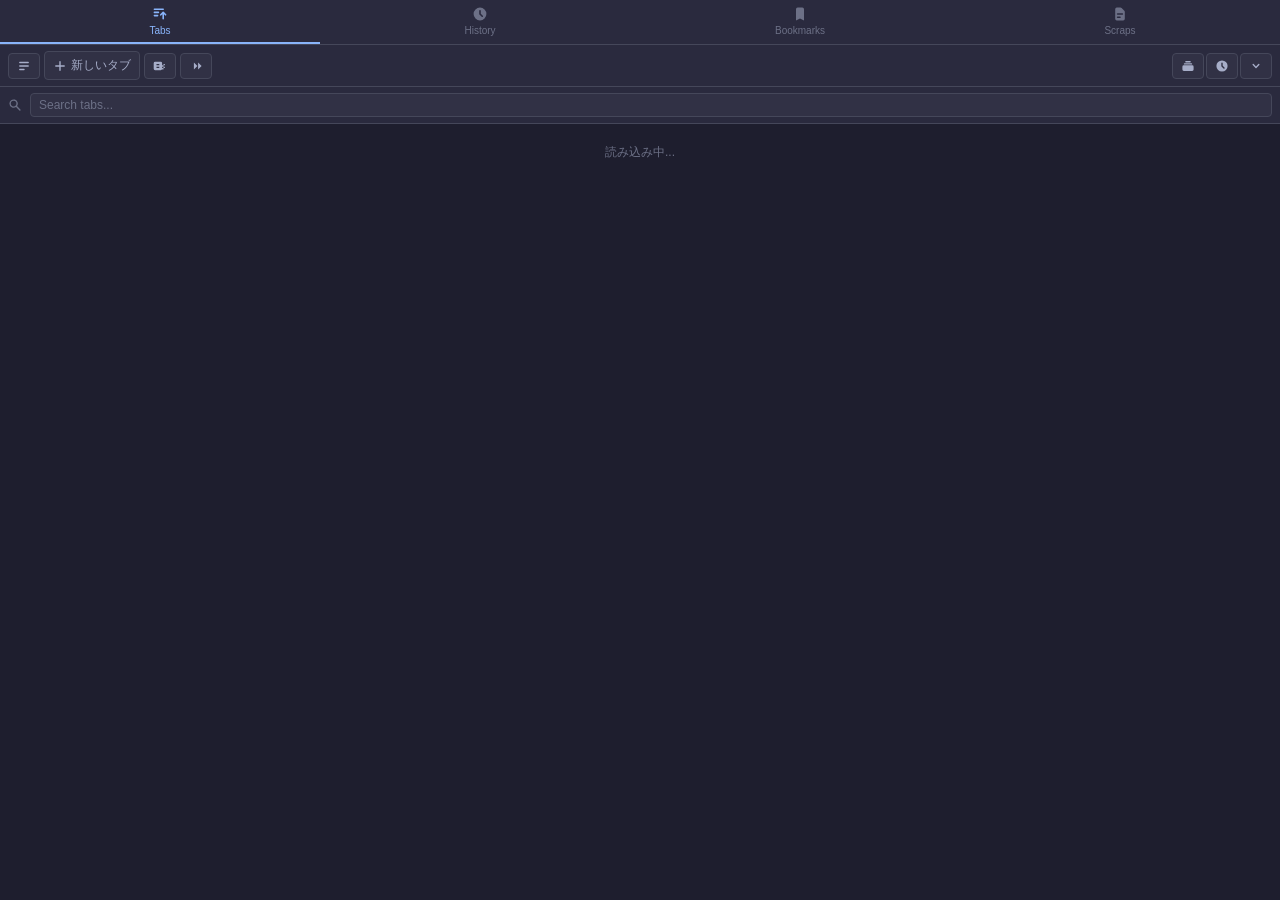
==== tree-tab-manager/sidepanel/index.html @ 007faa91 "feat: Implement snippet management with folder support in the sidepanel." ====
<!DOCTYPE html>
<html lang="ja">

<head>
  <meta charset="UTF-8">
  <meta name="viewport" content="width=device-width, initial-scale=1.0">
  <title data-i18n="extName">Tree Tab Manager</title>
  <link rel="stylesheet" href="panel.css">
</head>

<body>
  <!-- ヘッダー（タイトル重複防止のため非表示設定） -->
  <header class="header" style="display: none;">
    <div class="header-title">
      <svg class="header-icon" viewBox="0 0 20 20" fill="currentColor">
        <path
          d="M3 4a1 1 0 011-1h12a1 1 0 011 1v2a1 1 0 01-1 1H4a1 1 0 01-1-1V4zM3 10a1 1 0 011-1h6a1 1 0 011 1v6a1 1 0 01-1 1H4a1 1 0 01-1-1v-6zM14 9a1 1 0 00-1 1v6a1 1 0 001 1h2a1 1 0 001-1v-6a1 1 0 00-1-1h-2z" />
      </svg>
      <span class="header-title-text" data-i18n="extName">Tree Tab Manager</span>
    </div>
  </header>

  <!-- タブナビゲーション -->
  <nav class="tab-nav" id="main-nav">
    <button class="tab-btn active" data-panel="tabs" data-i18n="navTabs">
      <svg viewBox="0 0 20 20" fill="currentColor">
        <path
          d="M3 3a1 1 0 000 2h11a1 1 0 100-2H3zM3 7a1 1 0 000 2h5a1 1 0 000-2H3zM3 11a1 1 0 100 2h4a1 1 0 100-2H3zM13 16a1 1 0 102 0v-5.586l1.293 1.293a1 1 0 001.414-1.414l-3-3a1 1 0 00-1.414 0l-3 3a1 1 0 101.414 1.414L13 10.414V16z" />
      </svg>
      Tabs
    </button>
    <button class="tab-btn" data-panel="history" data-i18n="navHistory">
      <svg viewBox="0 0 20 20" fill="currentColor">
        <path fill-rule="evenodd"
          d="M10 18a8 8 0 100-16 8 8 0 000 16zm1-12a1 1 0 10-2 0v4a1 1 0 00.293.707l2.828 2.829a1 1 0 101.415-1.415L11 9.586V6z"
          clip-rule="evenodd" />
      </svg>
      History
    </button>
    <button class="tab-btn" data-panel="bookmarks" data-i18n="navBookmarks">
      <svg viewBox="0 0 20 20" fill="currentColor">
        <path d="M5 4a2 2 0 012-2h6a2 2 0 012 2v14l-5-2.5L5 18V4z" />
      </svg>
      Bookmarks
    </button>
    <button class="tab-btn" data-panel="snippets" data-i18n="navSnippets">
      <svg viewBox="0 0 20 20" fill="currentColor">
        <path fill-rule="evenodd" d="M4 4a2 2 0 012-2h4.586A2 2 0 0112 2.586L15.414 6A2 2 0 0116 7.414V16a2 2 0 01-2 2H6a2 2 0 01-2-2V4zm2 6a1 1 0 011-1h6a1 1 0 110 2H7a1 1 0 01-1-1zm1 3a1 1 0 100 2h3a1 1 0 100-2H7z" clip-rule="evenodd" />
      </svg>
      Scraps
    </button>
  </nav>

  <!-- タブパネル -->
  <div id="panel-tabs" class="panel active">
    <!-- ツールバー -->
    <div class="toolbar">
      <button class="toolbar-btn" id="btn-display-mode" title="表示モード切替" data-i18n-title="displayMode">
        <svg viewBox="0 0 20 20" fill="currentColor">
          <path fill-rule="evenodd"
            d="M3 5a1 1 0 011-1h12a1 1 0 110 2H4a1 1 0 01-1-1zM3 10a1 1 0 011-1h12a1 1 0 110 2H4a1 1 0 01-1-1zM3 15a1 1 0 011-1h6a1 1 0 110 2H4a1 1 0 01-1-1z"
            clip-rule="evenodd" />
        </svg>
      </button>
      <button class="toolbar-btn" id="btn-new-tab" title="新しいタブ" data-i18n-title="toolbarNewTab">
        <svg viewBox="0 0 20 20" fill="currentColor">
          <path fill-rule="evenodd"
            d="M10 3a1 1 0 011 1v5h5a1 1 0 110 2h-5v5a1 1 0 11-2 0v-5H4a1 1 0 110-2h5V4a1 1 0 011-1z"
            clip-rule="evenodd" />
        </svg>
        <span data-i18n="toolbarNewTab">新しいタブ</span>
      </button>
      <button class="toolbar-btn" id="btn-toggle-close-on-select" title="選択後にパネルを自動で閉じる"
        data-i18n-title="toolbarCloseOnSelect">
        <svg viewBox="0 0 20 20" fill="currentColor">
          <path
            d="M3 4a2 2 0 00-2 2v8a2 2 0 002 2h8a2 2 0 002-2V6a2 2 0 00-2-2H3zm2 3h4v2H5V7zm0 4h4v2H5v-2zM13 13h2v2h-2v-2zm2-2h2v2h-2v-2zm-2-2h2v2h-2V9zm2-2h2v2h-2V7z" />
        </svg>
      </button>
      <button class="toolbar-btn" id="btn-toggle-selection-animation" title="選択時の移動アニメーション切替"
        data-i18n-title="toolbarTabSelectionAnimation">
        <svg viewBox="0 0 20 20" fill="currentColor">
          <path d="M7 5l5 5-5 5M13 5l5 5-5 5" />
        </svg>
      </button>
      <div class="toolbar-right">
        <button class="toolbar-btn" id="btn-toggle-mini-tree" title="ミニツリーを表示/非表示"
          data-i18n-title="toolbarToggleMiniTree" style="display: none;">
          <svg viewBox="0 0 20 20" fill="currentColor">
            <path fill-rule="evenodd"
              d="M3 4a1 1 0 011-1h12a1 1 0 011 1v12a1 1 0 01-1 1H4a1 1 0 01-1-1V4zm1 1v10h3V5H4zm4 10h7V5H8v10z"
              clip-rule="evenodd" />
          </svg>
        </button>
        <button class="toolbar-btn" id="btn-sessions" title="セッション管理" data-i18n-title="toolbarSessions">
          <svg viewBox="0 0 20 20" fill="currentColor">
            <path
              d="M7 3a1 1 0 000 2h6a1 1 0 100-2H7zM4 7a1 1 0 011-1h10a1 1 0 110 2H5a1 1 0 01-1-1zM2 11a2 2 0 012-2h12a2 2 0 012 2v4a2 2 0 01-2 2H4a2 2 0 01-2-2v-4z" />
          </svg>
        </button>
        <button class="toolbar-btn" id="btn-sort-mode" title="並び順: ツリー" data-i18n-title="sortTree">
          <svg viewBox="0 0 20 20" fill="currentColor">
            <path fill-rule="evenodd"
              d="M10 18a8 8 0 100-16 8 8 0 000 16zm1-12a1 1 0 10-2 0v4a1 1 0 00.293.707l2.828 2.829a1 1 0 101.415-1.415L11 9.586V6z"
              clip-rule="evenodd" />
          </svg>
        </button>
        <button class="toolbar-btn" id="btn-toggle-all" title="すべて展開/折りたたむ" data-i18n-title="toolbarToggleAll">
          <svg viewBox="0 0 20 20" fill="currentColor" class="toggle-all-icon">
            <path fill-rule="evenodd"
              d="M5.293 7.293a1 1 0 011.414 0L10 10.586l3.293-3.293a1 1 0 111.414 1.414l-4 4a1 1 0 01-1.414 0l-4-4a1 1 0 010-1.414z"
              clip-rule="evenodd" />
          </svg>
        </button>
      </div>
    </div>
    <div class="search-bar">
      <svg class="search-icon" viewBox="0 0 20 20" fill="currentColor">
        <path fill-rule="evenodd"
          d="M8 4a4 4 0 100 8 4 4 0 000-8zM2 8a6 6 0 1110.89 3.476l4.817 4.817a1 1 0 01-1.414 1.414l-4.816-4.816A6 6 0 012 8z"
          clip-rule="evenodd" />
      </svg>
      <input type="text" id="tab-search" placeholder="Search tabs..." data-i18n-placeholder="tabSearchPlaceholder"
        class="search-input">
    </div>

    <!-- タブツリー表示エリア -->
    <div class="tree-container" id="tab-tree">
      <div class="loading" data-i18n="msgLoading">読み込み中...</div>
    </div>
  </div>

  <!-- 履歴パネル -->
  <div id="panel-history" class="panel">
    <div class="search-bar">
      <svg class="search-icon" viewBox="0 0 20 20" fill="currentColor">
        <path fill-rule="evenodd"
          d="M8 4a4 4 0 100 8 4 4 0 000-8zM2 8a6 6 0 1110.89 3.476l4.817 4.817a1 1 0 01-1.414 1.414l-4.816-4.816A6 6 0 012 8z"
          clip-rule="evenodd" />
      </svg>
      <input type="text" id="history-search" placeholder="履歴を検索..." data-i18n-placeholder="historySearchPlaceholder"
        class="search-input">
      <button class="toolbar-btn" id="btn-refresh-history" title="更新" data-i18n-title="btnRefreshHistory">
        <svg viewBox="0 0 20 20" fill="currentColor">
          <path fill-rule="evenodd"
            d="M4 2a1 1 0 011 1v2.101a7.002 7.002 0 0111.601 2.566 1 1 0 11-1.885.666A5.002 5.002 0 005.999 7H9a1 1 0 010 2H4a1 1 0 01-1-1V3a1 1 0 011-1z"
            clip-rule="evenodd" />
        </svg>
      </button>
    </div>
    <div class="list-container" id="history-list">
      <div class="loading" data-i18n="msgLoading">読み込み中...</div>
    </div>
  </div>

  <!-- お気に入りパネル -->
  <div id="panel-bookmarks" class="panel">
    <div class="sort-bar">
      <span class="sort-label" data-i18n="sortLabel">並び順:</span>
      <div class="sort-buttons">
        <button class="sort-btn active" data-sort="recent-used" data-i18n="sortRecentUsed">最近利用</button>
        <button class="sort-btn" data-sort="recent-added" data-i18n="sortRecentAdded">最近追加</button>
        <button class="sort-btn" data-sort="most-visited" data-i18n="sortMostVisited">頻度順</button>
        <button class="sort-btn" data-sort="tree" data-i18n="sortTree">ツリー</button>
      </div>
    </div>
    <div class="search-bar">
      <svg class="search-icon" viewBox="0 0 20 20" fill="currentColor">
        <path fill-rule="evenodd"
          d="M8 4a4 4 0 100 8 4 4 0 000-8zM2 8a6 6 0 1110.89 3.476l4.817 4.817a1 1 0 01-1.414 1.414l-4.816-4.816A6 6 0 012 8z"
          clip-rule="evenodd" />
      </svg>
      <input type="text" id="bookmark-search" placeholder="お気に入りを検索..."
        data-i18n-placeholder="bookmarkSearchPlaceholder" class="search-input">
    </div>
    <div class="list-container" id="bookmark-list">
      <div class="loading" data-i18n="msgLoading">読み込み中...</div>
    </div>
  </div>

  <!-- スニペットパネル -->
  <div id="panel-snippets" class="panel">
    <div class="search-bar">
      <svg class="search-icon" viewBox="0 0 20 20" fill="currentColor">
        <path fill-rule="evenodd"
          d="M8 4a4 4 0 100 8 4 4 0 000-8zM2 8a6 6 0 1110.89 3.476l4.817 4.817a1 1 0 01-1.414 1.414l-4.816-4.816A6 6 0 012 8z"
          clip-rule="evenodd" />
      </svg>
      <input type="text" id="snippet-search" placeholder="スニペットを検索..."
        data-i18n-placeholder="snippetSearchPlaceholder" class="search-input">
      <button class="toolbar-btn" id="btn-add-snippet-folder" title="フォルダ作成" data-i18n-title="navSnippetsAddFolder">
        <svg viewBox="0 0 20 20" fill="currentColor">
          <path d="M2 6a2 2 0 012-2h5l2 2h5a2 2 0 012 2v6a2 2 0 01-2 2H4a2 2 0 01-2-2V6z" />
          <path fill="white" d="M10 9a1 1 0 011 1v1h1a1 1 0 110 2h-1v1a1 1 0 11-2 0v-1H8a1 1 0 110-2h1v-1a1 1 0 011-1z" />
        </svg>
      </button>
    </div>
    <div class="list-container" id="snippet-list">
      <div class="loading" data-i18n="msgLoading">読み込み中...</div>
    </div>
  </div>

  <!-- リーディングリストパネル -->
  <div id="panel-readingList" class="panel">
    <div class="search-bar">
      <svg class="search-icon" viewBox="0 0 20 20" fill="currentColor">
        <path fill-rule="evenodd"
          d="M8 4a4 4 0 100 8 4 4 0 000-8zM2 8a6 6 0 1110.89 3.476l4.817 4.817a1 1 0 01-1.414 1.414l-4.816-4.816A6 6 0 012 8z"
          clip-rule="evenodd" />
      </svg>
      <input type="text" id="reading-list-search" placeholder="Search list..."
        data-i18n-placeholder="readingListSearchPlaceholder" class="search-input">
    </div>
    <div class="list-container" id="reading-list-container">
      <div class="loading" data-i18n="msgLoading">読み込み中...</div>
    </div>
  </div>

  <!-- 設定パネル -->
  <div id="panel-settings" class="panel">
    <div class="settings-container">
      <h2 class="settings-title" data-i18n="settingsTitle">タブの表示設定</h2>
      <p class="settings-desc" data-i18n="settingsDesc">ドラッグ＆ドロップで並び替え、チェックボックスで表示/非表示を切り替えます。</p>
      <div id="tab-visibility-list" class="settings-list">
        <!-- JSで動的に生成 -->
      </div>

      <hr class="settings-divider">
      <h3 class="settings-subtitle" data-i18n="settingsOtherTitle">その他の設定</h3>

      <div class="settings-list" id="other-settings-list">
        <div class="settings-item-normal" style="flex-direction: column; align-items: flex-start; gap: 10px;">
          <div class="settings-item-label" data-i18n="settingsThemeColor">テーマカラー</div>
          <div class="theme-color-swatches" id="theme-color-swatches">
            <button class="color-swatch" data-color="blue" style="background:#89b4fa" title="Blue"></button>
            <button class="color-swatch" data-color="green" style="background:#a6e3a1" title="Green"></button>
            <button class="color-swatch" data-color="yellow" style="background:#f9e2af" title="Yellow"></button>
            <button class="color-swatch" data-color="red" style="background:#f38ba8" title="Red"></button>
            <button class="color-swatch" data-color="purple" style="background:#cba6f7" title="Purple"></button>
            <button class="color-swatch" data-color="pink" style="background:#f5c2e7" title="Pink"></button>
            <label class="color-swatch color-swatch-custom" title="Custom color"
              style="cursor:pointer; overflow:hidden; position:relative;">
              <span style="font-size:16px; line-height:1; pointer-events:none;">🎨</span>
              <input type="color" id="setting-theme-custom"
                style="opacity:0; position:absolute; inset:0; width:100%; height:100%; cursor:pointer; border:none; padding:0;">
            </label>
          </div>
        </div>
        <label class="settings-item-normal">
          <div class="settings-item-label" data-i18n="settingsColorScheme">外観モード</div>
          <select id="setting-color-scheme" class="settings-select">
            <option value="auto" data-i18n="schemeSystem">システム設定</option>
            <option value="light" data-i18n="schemeLight">ライト</option>
            <option value="dark" data-i18n="schemeDark">ダーク</option>
          </select>
        </label>

        <label class="settings-item-normal">
          <div class="settings-item-label" data-i18n="settingsTabDisplayMode">タブの表示モード</div>
          <select id="setting-display-mode" class="settings-select">
            <option value="full" data-i18n="modeFull">標準</option>
            <option value="compact" data-i18n="modeCompact">コンパクト</option>
            <option value="mini" data-i18n="modeMini">ミニ</option>
          </select>
        </label>

        <label class="settings-item-normal">
          <div class="settings-item-label" data-i18n="settingsInteractionMode">パネルの表示方法</div>
          <select id="setting-interaction-mode" class="settings-select">
            <option value="sidepanel" data-i18n="interactionSidepanel">サイドパネル</option>
            <option value="popup" data-i18n="interactionPopup">ポップアップ</option>
          </select>
        </label>

        <label class="settings-item-normal">
          <div class="settings-item-label" data-i18n="settingsHistoryRecentlyClosed">履歴: 最近閉じたタブを表示</div>
          <input type="checkbox" id="setting-history-recent" class="settings-checkbox">
        </label>

        <label class="settings-item-normal">
          <div class="settings-item-label" data-i18n="settingsBookmarkVisitCount">お気に入り: 頻度順で回数を表示</div>
          <input type="checkbox" id="setting-bookmark-visit" class="settings-checkbox">
        </label>

        <label class="settings-item-normal">
          <div class="settings-item-label" data-i18n="settingsSidePanelSide">サイドパネルの位置（左/右）</div>
          <select id="setting-side-panel-side" class="settings-select">
            <option value="right" data-i18n="sideRight">右</option>
            <option value="left" data-i18n="sideLeft">左</option>
          </select>
        </label>

        <label class="settings-item-normal" style="display: none;">
          <div class="settings-item-label" data-i18n="settingsMiniTreeWidth">ミニツリーの幅</div>
          <div class="settings-item-value"
            style="display: flex; align-items: center; gap: 10px; flex: 1; justify-content: flex-end;">
            <input type="range" id="setting-mini-tree-width" min="40" max="300" step="10"
              style="flex: 1; max-width: 120px;">
            <span id="mini-tree-width-value" style="font-size: 12px; color: var(--text); min-width: 35px;">90px</span>
          </div>
        </label>

        <label class="settings-item-normal">
          <div class="settings-item-label" data-i18n="settingsFocusIntensity">フォーカス効果の強度</div>
          <select id="setting-focus-intensity" class="settings-select">
            <option value="none" data-i18n="focusNone">なし</option>
            <option value="low" data-i18n="focusLow">控えめ</option>
            <option value="medium" data-i18n="focusMedium">標準</option>
            <option value="high" data-i18n="focusHigh">強力</option>
          </select>
        </label>

        <label class="settings-item-normal">
          <div class="settings-item-label" data-i18n="settingsCloseOnSelect">タブ選択後に閉じる</div>
          <input type="checkbox" id="setting-close-on-select" class="settings-checkbox">
        </label>

        <label class="settings-item-normal">
          <div class="settings-item-label" data-i18n="settingsTabSelectionAnimation">選択されたタブを右に少し動かす</div>
          <input type="checkbox" id="setting-tab-selection-animation" class="settings-checkbox">
        </label>

        <label class="settings-item-normal">
          <div class="settings-item-label" data-i18n="settingsToggleSize">開閉ボタンの大きさ</div>
          <select id="setting-toggle-size" class="settings-select">
            <option value="small" data-i18n="sizeSmall">小</option>
            <option value="medium" data-i18n="sizeMedium">中</option>
            <option value="large" data-i18n="sizeLarge">大</option>
          </select>
        </label>

        <div class="settings-item-vertical">
          <div class="settings-item-header">
            <div class="settings-item-label" data-i18n="settingsFontSize">タブの文字サイズ</div>
            <span id="tab-font-size-value" class="settings-value">12px</span>
          </div>
          <input type="range" id="setting-tab-font-size" min="10" max="18" step="1" class="settings-slider">
        </div>
      </div>

      <hr class="settings-divider">
      <h3 class="settings-subtitle" data-i18n="settingsShortcutsTitle">ショートカットキー設定</h3>
      <div id="shortcuts-settings-list" class="settings-list">
        <!-- JSで動的に生成 -->
      </div>
    </div>
  </div>

  <!-- セッション管理モーダル -->
  <div id="modal-sessions" class="modal hidden">
    <div class="modal-content">
      <div class="modal-header">
        <h3 data-i18n="toolbarSessions">セッション管理</h3>
        <button class="modal-close" data-modal="modal-sessions">&times;</button>
      </div>
      <div class="modal-body">
        <!-- 保存セクション -->
        <div class="modal-section">
          <h4 class="modal-section-title" data-i18n="modalSaveSessionTitle">現在のセッションを保存</h4>
          <div class="save-session-form">
            <input type="text" id="session-name-input" placeholder="セッション名を入力..."
              data-i18n-placeholder="sessionNamePlaceholder" class="modal-input">
            <button class="btn-primary" id="btn-confirm-save" data-i18n="btnSave">保存</button>
          </div>
        </div>

        <hr class="modal-divider">

        <!-- 呼び出しセクション -->
        <div class="modal-section">
          <h4 class="modal-section-title" data-i18n="modalLoadSessionTitle">保存済みのセッションを呼び出し</h4>
          <div id="session-list" class="session-list">
            <div class="loading" data-i18n="msgLoading">読み込み中...</div>
          </div>
        </div>
      </div>
    </div>
  </div>

  <!-- スニペット編集モーダル -->
  <div id="modal-snippet-edit" class="modal hidden">
    <div class="modal-content">
      <div class="modal-header">
        <h3 data-i18n="snippetEditTitle">スニペットの編集</h3>
        <button class="modal-close" data-modal="modal-snippet-edit">&times;</button>
      </div>
      <div class="modal-body">
        <div class="modal-section">
          <label class="modal-label" data-i18n="ctxEditName" style="font-size:12px; color:var(--text-muted); margin-bottom:4px; display:block;">名称</label>
          <input type="text" id="edit-snippet-name" class="modal-input">
        </div>
        <div class="modal-section" style="margin-top:12px;">
          <label class="modal-label" data-i18n="snippetDescPlaceholder" style="font-size:12px; color:var(--text-muted); margin-bottom:4px; display:block;">説明</label>
          <textarea id="edit-snippet-desc" class="modal-input" style="height: 100px; resize: none;"></textarea>
        </div>
      </div>
      <div class="modal-footer">
        <button class="btn-secondary modal-close" data-modal="modal-snippet-edit" data-i18n="btnCancel">キャンセル</button>
        <button class="btn-primary" id="btn-save-edit-snippet" data-i18n="btnSave">保存</button>
      </div>
    </div>
  </div>

  <!-- スニペットフォルダ編集モーダル -->
  <div id="modal-folder-edit" class="modal hidden">
    <div class="modal-content">
      <div class="modal-header">
        <h3 id="folder-modal-title">フォルダの作成</h3>
        <button class="modal-close" data-modal="modal-folder-edit">&times;</button>
      </div>
      <div class="modal-body">
        <div class="modal-section">
          <label class="modal-label" data-i18n="ctxEditName">名称</label>
          <input type="text" id="edit-folder-name" class="modal-input" data-i18n-placeholder="folderNamePlaceholder">
        </div>
      </div>
      <div class="modal-footer">
        <button class="btn-secondary modal-close" data-modal="modal-folder-edit" data-i18n="btnCancel">キャンセル</button>
        <button class="btn-primary" id="btn-save-folder" data-i18n="btnSave">保存</button>
      </div>
    </div>
  </div>

  <!-- コンテキストメニュー -->
  <div id="context-menu" class="context-menu hidden">
    <ul id="context-menu-items"></ul>
  </div>

  <!-- トースト通知 -->
  <div id="toast" class="toast hidden"></div>

  <script src="panel.js"></script>
</body>

</html>
---- tree-tab-manager/sidepanel/panel.css ----
/* ===== リセット & 基本設定 ===== */
*,
*::before,
*::after {
  box-sizing: border-box;
  margin: 0;
  padding: 0;
}

:root {
  /* ダークモード（デフォルト） */
  --bg-primary: #1e1e2e;
  --bg-secondary: #2a2a3e;
  --bg-tertiary: #313145;
  --bg-hover: #3a3a50;
  --bg-active: #4a4a65;
  --text-primary: #cdd6f4;
  --text-secondary: #a6adc8;
  --text-muted: #6c7086;
  --accent-blue: #89b4fa;
  --accent-green: #a6e3a1;
  --accent-yellow: #f9e2af;
  --accent-red: #f38ba8;
  --accent-purple: #cba6f7;
  --accent-pink: #f5c2e7;
  --theme-color: var(--accent-blue);
  --border: #45475a;
  --shadow: rgba(0, 0, 0, 0.4);
  --tab-height: 32px;
  --indent-size: 16px;
  --radius-sm: 4px;
  --radius-md: 6px;
  --radius-lg: 8px;
  --transition: 150ms ease;
}

/* ライトモード */
[data-color-scheme="light"] {
  --bg-primary: #f5f5f7;
  --bg-secondary: #e8e8eb;
  --bg-tertiary: #d9d9dd;
  --bg-hover: #ccc;
  --bg-active: #b3b3b8;
  --text-primary: #1d1d1f;
  --text-secondary: #424245;
  --text-muted: #86868b;
  --accent-blue: #0071e3;
  --accent-green: #34c759;
  --accent-yellow: #ff9500;
  --accent-red: #ff3b30;
  --accent-purple: #a855f7;
  --accent-pink: #ff2d55;
  --theme-color: var(--accent-blue);
  --border: #d5d5d7;
  --shadow: rgba(0, 0, 0, 0.1);
}

html {
  min-width: 160px;
  height: 100%;
  overflow: hidden;
}

html,
body {
  height: 100%;
  overflow: hidden;
}

body {
  font-family: -apple-system, BlinkMacSystemFont, 'Segoe UI', 'Noto Sans JP', sans-serif;
  font-size: 13px;
  background: var(--bg-primary);
  color: var(--text-primary);
  display: flex;
  flex-direction: column;
  height: 100vh;
  user-select: none;
}

/* ===== ヘッダー ===== */
.header {
  background: var(--bg-secondary);
  border-bottom: 1px solid var(--border);
  padding: 8px 12px;
  flex-shrink: 0;
}

.header-title {
  display: flex;
  align-items: center;
  gap: 8px;
  font-weight: 600;
  font-size: 13px;
  color: var(--theme-color);
}

.header-icon {
  width: 16px;
  height: 16px;
  flex-shrink: 0;
}

/* ミニモード時はタイトルテキストを隠す */
body.mode-mini .header-title-text {
  display: none;
}

/* ===== タブナビゲーション ===== */
.tab-nav {
  display: flex;
  background: var(--bg-secondary);
  border-bottom: 1px solid var(--border);
  flex-shrink: 0;
}

.tab-btn {
  flex: 1;
  display: flex;
  flex-direction: column;
  align-items: center;
  gap: 3px;
  padding: 6px 4px;
  background: none;
  border: none;
  color: var(--text-muted);
  cursor: pointer;
  font-size: 10px;
  transition: color var(--transition), background var(--transition);
  border-bottom: 2px solid transparent;
}

.tab-btn svg {
  width: 16px;
  height: 16px;
}

.tab-btn:hover {
  color: var(--text-secondary);
  background: var(--bg-hover);
}

.tab-btn.active {
  color: var(--theme-color);
  border-bottom-color: var(--theme-color);
}

/* ===== パネル ===== */
.panel {
  display: none;
  flex-direction: column;
  flex: 1;
  overflow: hidden;
}

.panel.active {
  display: flex;
}

/* ===== ツールバー ===== */
.toolbar {
  display: flex;
  align-items: center;
  gap: 4px;
  padding: 6px 8px;
  background: var(--bg-secondary);
  border-bottom: 1px solid var(--border);
  flex-shrink: 0;
  overflow: hidden;
  min-width: 0;
}

.toolbar-right {
  margin-left: auto;
  display: flex;
  gap: 2px;
  flex-shrink: 0;
}

.toolbar-btn {
  display: flex;
  align-items: center;
  gap: 4px;
  padding: 5px 8px;
  background: var(--bg-tertiary);
  border: 1px solid var(--border);
  border-radius: var(--radius-sm);
  color: var(--text-secondary);
  cursor: pointer;
  font-size: 12px;
  transition: all var(--transition);
  flex-shrink: 1;
  min-width: 0;
  white-space: nowrap;
}

.toolbar-btn svg {
  width: 14px;
  height: 14px;
}

.toolbar-btn:hover {
  background: var(--bg-hover);
  color: var(--text-primary);
}

.toolbar-btn.active {
  color: var(--theme-color);
  background: var(--bg-active);
  border-color: var(--theme-color);
}

.toolbar-btn.primary {
  background: var(--theme-color);
  color: var(--bg-primary);
  border-color: var(--theme-color);
  font-weight: 500;
}

.toolbar-btn.primary:hover {
  opacity: 0.9;
}

/* ===== ツリーコンテナ ===== */
.tree-container {
  flex: 1;
  overflow-y: auto;
  overflow-x: hidden;
  padding: 4px 0;
}

.tree-container::-webkit-scrollbar {
  width: 6px;
}

.tree-container::-webkit-scrollbar-track {
  background: transparent;
}

.tree-container::-webkit-scrollbar-thumb {
  background: var(--bg-active);
  border-radius: 3px;
}

.tree-container::-webkit-scrollbar-thumb:hover {
  background: var(--text-muted);
}

/* ===== タブノード ===== */
.tab-node {
  position: relative;
}

.tab-item {
  display: flex;
  align-items: center;
  min-height: var(--tab-height);
  height: auto;
  padding: 4px;
  padding-right: 8px;
  cursor: pointer;
  border-radius: var(--radius-sm);
  transition: background var(--transition);
  position: relative;
  margin: 1px 4px;
  width: auto;
  /* padding-left と box-sizing: border-box で親の幅内に収まる */
  overflow: hidden;
  /* 万が一の溢れを防止 */
}

.tab-item.search-match {
  background: color-mix(in srgb, var(--theme-color) 12%, transparent) !important;
  border: 1px dashed color-mix(in srgb, var(--theme-color) 40%, transparent);
}

/* 子タブに入った時のシュバッと演出 */
.tab-item.animating-child {
  animation: subatto-in 0.4s cubic-bezier(0.19, 1, 0.22, 1);
  background: color-mix(in srgb, var(--theme-color) 25%, transparent) !important;
  z-index: 10;
}

body.disable-selection-animation .tab-item.animating-child {
  animation: none;
}

@keyframes subatto-in {
  0% {
    transform: translateX(-40px) scaleX(1.5);
    filter: brightness(2) blur(1px);
    opacity: 0;
  }

  60% {
    transform: translateX(5px) scaleX(0.95);
    filter: brightness(1.2) blur(0);
  }

  100% {
    transform: translateX(0) scaleX(1);
    filter: brightness(1) blur(0);
    opacity: 1;
  }
}


.toggle-all-icon {
  transition: transform 0.3s cubic-bezier(0.4, 0, 0.2, 1);
}

.toggle-all-icon.expanded {
  transform: rotate(180deg);
}


.tab-item:hover .tab-content-wrapper,
.tab-item.active-tab .tab-content-wrapper {
  background: var(--bg-hover);
}

.tab-item.active-tab .tab-content-wrapper {
  transform: translateX(4px);
}

body.disable-selection-animation .tab-item.active-tab .tab-content-wrapper {
  transform: translateX(0);
}

body.disable-selection-animation .tab-item,
body.disable-selection-animation .tab-item * {
  transition: none !important;
  animation: none !important;
}

.tab-item.active-tab .tab-title {
  color: var(--theme-color);
  font-weight: 600;
}

/* 非アクティブ（ブラー）時のフォーカス表示 */
body[data-focus-intensity="low"]:not(.sidepanel-focused) .tab-item:not(.active-tab),
body[data-focus-intensity="low"]:not(.sidepanel-focused) .tab-item.active-tab .tab-url,
body[data-focus-intensity="low"]:not(.sidepanel-focused) .tab-item.active-tab .tab-actions,
body[data-focus-intensity="low"]:not(.sidepanel-focused) .tab-item.active-tab .desc-badge,
body[data-focus-intensity="low"]:not(.sidepanel-focused) .header,
body[data-focus-intensity="low"]:not(.sidepanel-focused) .tab-nav,
body[data-focus-intensity="low"]:not(.sidepanel-focused) .toolbar,
body[data-focus-intensity="low"]:not(.sidepanel-focused) .tab-toggle {
  opacity: 0.6;
}

body[data-focus-intensity="medium"]:not(.sidepanel-focused) .tab-item:not(.active-tab),
body[data-focus-intensity="medium"]:not(.sidepanel-focused) .tab-item.active-tab .tab-url,
body[data-focus-intensity="medium"]:not(.sidepanel-focused) .tab-item.active-tab .tab-actions,
body[data-focus-intensity="medium"]:not(.sidepanel-focused) .tab-item.active-tab .desc-badge,
body[data-focus-intensity="medium"]:not(.sidepanel-focused) .header,
body[data-focus-intensity="medium"]:not(.sidepanel-focused) .tab-nav,
body[data-focus-intensity="medium"]:not(.sidepanel-focused) .toolbar,
body[data-focus-intensity="medium"]:not(.sidepanel-focused) .tab-toggle {
  opacity: 0.25;
}

body[data-focus-intensity="high"]:not(.sidepanel-focused) .tab-item:not(.active-tab),
body[data-focus-intensity="high"]:not(.sidepanel-focused) .tab-item.active-tab .tab-url,
body[data-focus-intensity="high"]:not(.sidepanel-focused) .tab-item.active-tab .tab-actions,
body[data-focus-intensity="high"]:not(.sidepanel-focused) .tab-item.active-tab .desc-badge,
body[data-focus-intensity="high"]:not(.sidepanel-focused) .header,
body[data-focus-intensity="high"]:not(.sidepanel-focused) .tab-nav,
body[data-focus-intensity="high"]:not(.sidepanel-focused) .toolbar,
body[data-focus-intensity="high"]:not(.sidepanel-focused) .tab-toggle {
  opacity: 0.05;
}

body[data-focus-intensity]:not(.sidepanel-focused) .tab-item.active-tab .tab-content-wrapper {
  background: transparent;
}

body[data-focus-intensity="none"]:not(.sidepanel-focused) .tab-item.active-tab .tab-content-wrapper {
  background: var(--bg-hover);
}

body[data-focus-intensity]:not(.sidepanel-focused) .tab-item.active-tab .tab-title,
body[data-focus-intensity]:not(.sidepanel-focused) .tab-item.active-tab .tab-favicon,
body[data-focus-intensity]:not(.sidepanel-focused) .tab-item.active-tab .tab-favicon-default,
body[data-focus-intensity]:not(.sidepanel-focused) .tab-item.active-tab .tab-pin-icon {
  opacity: 1;
}


/* ツールバーのピル型グループ */
.toolbar-pill {
  display: flex;
  align-items: center;
  background: var(--bg-secondary);
  border: 1px solid var(--border);
  border-radius: var(--radius-md);
  padding: 2px;
  margin-right: 4px;
}

.pill-btn {
  width: 26px;
  height: 24px;
  display: flex;
  align-items: center;
  justify-content: center;
  background: none;
  border: none;
  color: var(--text-muted);
  cursor: pointer;
  border-radius: var(--radius-sm);
  transition: all var(--transition);
  padding: 0;
}

.pill-btn:hover {
  color: var(--text-primary);
  background: var(--bg-active);
}

.pill-btn svg {
  width: 14px;
  height: 14px;
}

.pill-divider {
  width: 1px;
  height: 14px;
  background: var(--border);
  margin: 0 2px;
}


.tab-content-wrapper {
  display: flex;
  align-items: center;
  flex: 1;
  min-width: 0;
  /* 子供の ellipsis を効かせるために必須 */
  height: auto;
  min-height: calc(var(--tab-height) - 8px);
  border-radius: var(--radius-sm);
  padding: 0 4px;
  padding-right: 4px;
  /* Ensure close button has space */
  margin-left: 2px;
  transition: background var(--transition), transform var(--transition);
}

.tab-item.active-tab::before {
  content: '';
  position: absolute;
  left: 0;
  top: 4px;
  bottom: 4px;
  width: 2px;
  background: var(--theme-color);
  border-radius: 1px;
}

.tab-item.pinned-tab {
  background: color-mix(in srgb, var(--accent-purple) 8%, var(--bg-primary));
  border: 1px solid color-mix(in srgb, var(--accent-purple) 15%, transparent);
  margin-top: 2px;
  margin-bottom: 2px;
}

.tab-item.pinned-tab .tab-title {
  color: var(--accent-purple);
  font-weight: 500;
}

/* 子ツリー */
.tab-children {
  overflow: hidden;
  transition: max-height 200ms ease, opacity 200ms ease;
  margin-left: 11px;
  /* トグルの中心にガイド線を合わせる */
  padding-left: 5px;
  /* 合計 16px インデント */
  border-left: 1px solid color-mix(in srgb, var(--border) 40%, transparent);
}

.tab-children:hover {
  border-left-color: var(--theme-color);
}

.tab-children.collapsed {
  display: none;
}

/* インデント用スペーサー */
.tab-indent {
  flex-shrink: 0;
}

/* 折りたたみボタン */
.tab-toggle {
  width: 16px;
  height: 16px;
  flex-shrink: 0;
  display: flex;
  align-items: center;
  justify-content: center;
  color: var(--text-muted);
  border-radius: var(--radius-sm);
  transition: all var(--transition);
  cursor: pointer;
}

.tab-toggle:hover {
  color: var(--text-primary);
  background: var(--bg-active);
}

.tab-toggle svg {
  width: 12px;
  height: 12px;
  transition: transform var(--transition);
  opacity: 0.7;
}

body[data-toggle-size="small"] .tab-toggle svg {
  width: 8px;
  height: 8px;
}

body[data-toggle-size="large"] .tab-toggle svg {
  width: 14px;
  height: 14px;
}

.tab-toggle.collapsed svg {
  transform: rotate(-90deg);
}

.tab-toggle.no-children {
  visibility: hidden;
}

/* ファビコン */
.tab-favicon {
  width: 16px;
  height: 16px;
  flex-shrink: 0;
  margin: 0 6px;
  object-fit: contain;
}

.tab-favicon-default {
  width: 16px;
  height: 16px;
  flex-shrink: 0;
  margin: 0 6px;
  color: var(--text-muted);
}

.tab-favicon-default svg {
  width: 16px;
  height: 16px;
}

/* タブ情報 */
.tab-info {
  flex: 1;
  min-width: 0;
  display: flex;
  flex-direction: column;
  gap: 2px;
  padding: 2px 0;
}

.tab-title {
  font-size: var(--tab-font-size, 12px);
  color: var(--text-primary);
  white-space: nowrap;
  overflow: hidden;
  text-overflow: ellipsis;
  line-height: 1.3;
}

.tab-title-input {
  background: var(--bg-tertiary);
  border: 1px solid var(--theme-color);
  color: var(--text-primary);
  font-size: var(--tab-font-size, 12px);
  padding: 1px 4px;
  width: 100%;
  border-radius: var(--radius-sm);
  outline: none;
  font-family: inherit;
  margin: -1px 0;
}

.tab-url {
  font-size: var(--tab-url-font-size, 10px);
  color: var(--text-muted);
  white-space: nowrap;
  overflow: hidden;
  text-overflow: ellipsis;
}

.tab-relative-time {
  font-size: var(--tab-url-font-size, 10px);
  color: var(--text-muted);
  margin-left: 8px;
  white-space: nowrap;
  flex-shrink: 0;
}

.tab-todo-tag {
  display: inline-flex;
  align-items: center;
  gap: 3px;
  font-size: 9px;
  color: var(--theme-color);
  background: var(--bg-secondary);
  padding: 0px 5px;
  border-radius: 4px;
  width: fit-content;
  border: 1px solid var(--theme-color);
  opacity: 0.9;
  margin-top: 1px;
  cursor: pointer;
  user-select: none;
}

.tab-todo-tag:hover {
  opacity: 1;
  background: var(--bg-tertiary);
}

.tab-todo-tag.completed {
  background: var(--bg-active);
  color: var(--text-muted);
  border-color: var(--text-muted);
  text-decoration: line-through;
  opacity: 0.6;
}

.tab-todo-tag span {
  font-size: 10px;
  font-weight: bold;
}

.tab-todo-tag.completed span {
  color: var(--theme-color);
  text-decoration: none;
  display: inline-block;
}

/* ピンアイコン */
.tab-pin-icon {
  width: 12px;
  height: 12px;
  flex-shrink: 0;
  color: var(--accent-purple);
  margin-right: 2px;
}

/* タブアクション（ホバー時表示） */
.tab-actions {
  display: flex;
  /* Always flex but children might be hidden */
  align-items: center;
  gap: 2px;
  margin-left: auto;
  /* Push to right */
  margin-right: 4px;
  opacity: 0;
  transition: opacity var(--transition);
  pointer-events: none;
}

.tab-item:hover .tab-actions {
  opacity: 1;
  pointer-events: auto;
}

.tab-action-btn {
  width: 20px;
  height: 20px;
  display: flex;
  align-items: center;
  justify-content: center;
  background: none;
  border: none;
  color: var(--text-muted);
  cursor: pointer;
  border-radius: var(--radius-sm);
  transition: all var(--transition);
  padding: 0;
}

.tab-action-btn svg {
  width: 12px;
  height: 12px;
}

.tab-action-btn:hover {
  color: var(--text-primary);
  background: var(--bg-active);
}

.tab-action-btn.close-btn:hover {
  color: var(--accent-red);
}

/* 子孫件数バッジ（展開時・折りたたみ時共通） */
.desc-badge {
  font-size: 10px;
  background: var(--bg-active);
  color: var(--text-muted);
  border-radius: 10px;
  padding: 1px 6px;
  margin-left: auto;
  flex-shrink: 0;
  min-width: 24px;
  text-align: center;
  transition: all var(--transition);
  z-index: 5;
}

.desc-badge.clickable-toggle {
  cursor: pointer;
  user-select: none;
  border: 1px solid transparent;
}

.desc-badge.clickable-toggle:hover {
  background: var(--theme-color);
  color: var(--bg-primary);
  box-shadow: 0 0 8px var(--theme-color);
}

.desc-badge.clickable-toggle.collapsed {
  background: color-mix(in srgb, var(--theme-color) 20%, transparent);
  color: var(--theme-color);
  border-color: var(--theme-color);
}

/* 折りたたみ時は少し目立たせる */
.tab-toggle.collapsed+img~.tab-info+.desc-badge,
.tab-toggle.collapsed+span~.tab-info+.desc-badge {
  background: color-mix(in srgb, var(--theme-color) 15%, transparent);
  color: var(--theme-color);
}

/* アクティブタブのバッジ */
.tab-item.active-tab .desc-badge {
  background: color-mix(in srgb, var(--theme-color) 20%, transparent);
  color: var(--theme-color);
}

/* 固定タブ件数ラベル（ツールバーボタン用） */
.pinned-count-label {
  font-size: 11px;
  font-weight: 600;
  background: var(--theme-color);
  color: var(--bg-primary);
  border-radius: 10px;
  padding: 1px 5px;
  margin-left: 2px;
  min-width: 18px;
  text-align: center;
  line-height: 1.4;
  flex-shrink: 0;
}

.toolbar-btn.pinned-hidden .pinned-count-label {
  background: var(--bg-active);
  color: var(--text-muted);
}

/* ピン留めセクション */
.pinned-section {
  border-bottom: 1px solid var(--border);
  margin-bottom: 4px;
  padding-bottom: 4px;
}

.section-label {
  font-size: 10px;
  font-weight: 600;
  color: var(--text-muted);
  text-transform: uppercase;
  letter-spacing: 0.05em;
  padding: 6px 12px 4px;
  display: flex;
  align-items: center;
  gap: 6px;
}

.collapsible-section {
  cursor: pointer;
  user-select: none;
  transition: background var(--transition), color var(--transition);
}

.collapsible-section:hover {
  background: var(--bg-hover);
  color: var(--text-primary);
}

.section-toggle {
  width: 14px;
  height: 14px;
  display: flex;
  align-items: center;
  justify-content: center;
  transition: transform var(--transition);
}

.section-toggle svg {
  width: 10px;
  height: 10px;
}

.collapsible-section.collapsed .section-toggle {
  transform: rotate(-90deg);
}


/* ===== ローディング ===== */
.loading {
  padding: 16px;
  text-align: center;
  color: var(--text-muted);
  font-size: 12px;
}

/* ===== 空状態 ===== */
.empty-state {
  padding: 24px 16px;
  text-align: center;
  color: var(--text-muted);
}

.empty-state svg {
  width: 32px;
  height: 32px;
  margin-bottom: 8px;
  opacity: 0.4;
}

.empty-state p {
  font-size: 12px;
}

/* ===== 検索バー ===== */
.search-bar {
  display: flex;
  align-items: center;
  gap: 8px;
  padding: 6px 8px;
  background: var(--bg-secondary);
  border-bottom: 1px solid var(--border);
  flex-shrink: 0;
}

.search-icon {
  width: 14px;
  height: 14px;
  color: var(--text-muted);
  flex-shrink: 0;
}

.search-input {
  flex: 1;
  background: var(--bg-tertiary);
  border: 1px solid var(--border);
  border-radius: var(--radius-sm);
  color: var(--text-primary);
  padding: 4px 8px;
  font-size: 12px;
  outline: none;
  transition: border-color var(--transition);
}

.search-input::placeholder {
  color: var(--text-muted);
}

.search-input:focus {
  border-color: var(--theme-color);
}

/* ===== リストコンテナ ===== */
.list-container {
  flex: 1;
  overflow-y: auto;
  overflow-x: hidden;
}

.list-container::-webkit-scrollbar {
  width: 6px;
}

.list-container::-webkit-scrollbar-track {
  background: transparent;
}

.list-container::-webkit-scrollbar-thumb {
  background: var(--bg-active);
  border-radius: 3px;
}

/* ===== 履歴アイテム ===== */
.history-group {
  margin-bottom: 8px;
}

.history-date {
  font-size: 10px;
  font-weight: 600;
  color: var(--text-muted);
  text-transform: uppercase;
  letter-spacing: 0.05em;
  padding: 6px 12px 2px;
  position: sticky;
  top: 0;
  background: var(--bg-primary);
  z-index: 1;
}

.history-item {
  display: flex;
  align-items: center;
  gap: 8px;
  padding: 6px 12px;
  cursor: pointer;
  transition: background var(--transition);
  border-radius: var(--radius-sm);
  margin: 1px 4px;
}

.history-item:hover {
  background: var(--bg-hover);
}

.history-item:hover .history-remove {
  display: flex;
}

.history-favicon {
  width: 16px;
  height: 16px;
  flex-shrink: 0;
  object-fit: contain;
}

.history-info {
  flex: 1;
  min-width: 0;
}

.history-title {
  font-size: var(--tab-font-size, 12px);
  color: var(--text-primary);
  white-space: nowrap;
  overflow: hidden;
  text-overflow: ellipsis;
  line-height: 1.3;
}

.history-url {
  font-size: var(--tab-url-font-size, 10px);
  color: var(--text-muted);
  white-space: nowrap;
  overflow: hidden;
  text-overflow: ellipsis;
  line-height: 1.2;
}

.history-time {
  font-size: 10px;
  color: var(--text-muted);
  flex-shrink: 0;
}

.history-remove {
  display: none;
  align-items: center;
  justify-content: center;
  width: 18px;
  height: 18px;
  background: none;
  border: none;
  color: var(--text-muted);
  cursor: pointer;
  border-radius: var(--radius-sm);
  flex-shrink: 0;
}

.history-remove:hover {
  color: var(--accent-red);
  background: var(--bg-active);
}

.history-remove svg {
  width: 12px;
  height: 12px;
}

/* ===== ソートバー ===== */
.sort-bar {
  display: flex;
  align-items: center;
  gap: 8px;
  padding: 6px 8px;
  background: var(--bg-secondary);
  border-bottom: 1px solid var(--border);
  flex-shrink: 0;
}

.sort-label {
  font-size: 11px;
  color: var(--text-muted);
  white-space: nowrap;
}

.sort-buttons {
  display: flex;
  gap: 2px;
}

.sort-btn {
  padding: 3px 8px;
  background: var(--bg-tertiary);
  border: 1px solid var(--border);
  border-radius: var(--radius-sm);
  color: var(--text-secondary);
  cursor: pointer;
  font-size: 11px;
  transition: all var(--transition);
}

.sort-btn:hover {
  background: var(--bg-hover);
}

.sort-btn.active {
  background: var(--theme-color);
  color: var(--bg-primary);
  border-color: var(--theme-color);
}

/* ===== ブックマークアイテム ===== */
.bookmark-folder {
  margin: 2px 0;
}

.bookmark-folder-header {
  display: flex;
  align-items: center;
  gap: 6px;
  padding: 5px 8px;
  cursor: pointer;
  border-radius: var(--radius-sm);
  transition: background var(--transition);
  margin: 1px 4px;
}

.bookmark-folder-header:hover {
  background: var(--bg-hover);
}

.bookmark-folder-icon {
  width: 14px;
  height: 14px;
  color: var(--theme-color);
  flex-shrink: 0;
}

.bookmark-folder-toggle {
  width: 14px;
  height: 14px;
  color: var(--text-muted);
  transition: transform var(--transition);
  flex-shrink: 0;
}

.bookmark-folder-toggle svg {
  width: 10px;
  height: 10px;
}

.bookmark-folder.collapsed .bookmark-folder-toggle {
  transform: rotate(-90deg);
}

.bookmark-folder-name {
  font-size: 12px;
  font-weight: 500;
  color: var(--text-secondary);
  flex: 1;
  overflow: hidden;
  text-overflow: ellipsis;
  white-space: nowrap;
}

.bookmark-folder-count {
  font-size: 10px;
  color: var(--text-muted);
  background: var(--bg-active);
  border-radius: 10px;
  padding: 1px 5px;
}

.bookmark-folder-children {
  padding-left: var(--indent-size);
}

.bookmark-folder.collapsed .bookmark-folder-children {
  display: none;
}

.bookmark-item {
  display: flex;
  align-items: center;
  gap: 8px;
  padding: 5px 8px;
  cursor: pointer;
  border-radius: var(--radius-sm);
  transition: background var(--transition);
  margin: 1px 4px;
}

.bookmark-item:hover {
  background: var(--bg-hover);
}

.bookmark-favicon {
  width: 14px;
  height: 14px;
  flex-shrink: 0;
  object-fit: contain;
}

.bookmark-info {
  flex: 1;
  min-width: 0;
}

.bookmark-title {
  font-size: var(--tab-font-size, 12px);
  color: var(--text-primary);
  white-space: nowrap;
  overflow: hidden;
  text-overflow: ellipsis;
  line-height: 1.3;
}

.bookmark-path {
  font-size: 10px;
  color: var(--text-muted);
  display: flex;
  align-items: center;
  gap: 4px;
  margin-top: 2px;
  max-width: 100%;
}

.breadcrumb-list {
  display: flex;
  align-items: center;
  flex-wrap: wrap;
  gap: 0;
  min-width: 0;
  overflow: hidden;
}

.breadcrumb-link {
  cursor: pointer;
  transition: color var(--transition);
  white-space: nowrap;
}

.breadcrumb-link:hover {
  text-decoration: underline;
  color: var(--theme-color);
}

.breadcrumb-separator {
  margin: 0 3px;
  opacity: 0.5;
  user-select: none;
}

.bookmark-path svg {
  width: 10px;
  height: 10px;
  flex-shrink: 0;
  color: var(--theme-color);
}

.bookmark-url {
  font-size: var(--tab-url-font-size, 10px);
  color: var(--text-muted);
  white-space: nowrap;
  overflow: hidden;
  text-overflow: ellipsis;
  line-height: 1.2;
}

.bookmark-date {
  font-size: 10px;
  color: var(--text-muted);
  flex-shrink: 0;
  white-space: nowrap;
}

/* ===== リーディングリスト ===== */
.reading-list-item.read {
  opacity: 0.6;
}

.reading-list-item.unread .history-title {
  font-weight: 600;
  color: var(--theme-color);
}

.reading-list-actions {
  display: none;
  align-items: center;
  gap: 4px;
  margin-left: 8px;
}

.reading-list-item:hover .reading-list-actions {
  display: flex;
}

.action-btn-sm {
  width: 24px;
  height: 24px;
  display: flex;
  align-items: center;
  justify-content: center;
  background: none;
  border: none;
  color: var(--text-muted);
  cursor: pointer;
  border-radius: var(--radius-sm);
  transition: all var(--transition);
  padding: 0;
}

.action-btn-sm:hover {
  background: var(--bg-hover);
  color: var(--text-primary);
}

.action-btn-sm svg {
  width: 14px;
  height: 14px;
}

/* ===== スニペットアイテム ===== */
.snippet-item {
  display: flex;
  align-items: flex-start;
  gap: 10px;
  padding: 10px 12px;
  cursor: pointer;
  transition: background var(--transition);
  border-radius: var(--radius-md);
  margin: 2px 6px;
  border: 1px solid transparent;
}

.snippet-item:hover {
  background: var(--bg-hover);
  border-color: var(--border);
}

.snippet-item .list-item-icon {
  width: 18px;
  height: 18px;
  margin-top: 2px;
}

.snippet-item .list-item-content {
  flex: 1;
  min-width: 0;
}

.snippet-item .list-item-title {
  font-size: 13px;
  font-weight: 600;
  color: var(--text-primary);
  margin-bottom: 2px;
  display: -webkit-box;
  -webkit-line-clamp: 2;
  line-clamp: 2;
  -webkit-box-orient: vertical;
  overflow: hidden;
}

.snippet-item .list-item-url {
  font-size: 11px;
  color: var(--text-muted);
  display: -webkit-box;
  -webkit-line-clamp: 2;
  line-clamp: 2;
  -webkit-box-orient: vertical;
  overflow: hidden;
  line-height: 1.4;
  margin-bottom: 4px;
}

.snippet-meta {
  display: flex;
  align-items: center;
  gap: 8px;
  font-size: 10px;
  color: var(--text-muted);
}

.click-count {
  background: var(--bg-active);
  padding: 1px 6px;
  border-radius: 10px;
  color: var(--theme-color);
}

/* Snippet Folders */
.snippet-folder {
  margin-bottom: 8px;
}
.snippet-folder-header {
  display: flex;
  align-items: center;
  padding: 8px 10px;
  background: var(--bg-hover);
  border-radius: 6px;
  cursor: pointer;
  font-weight: 600;
  font-size: 13px;
  gap: 6px;
  margin-bottom: 4px;
  border: 1px solid var(--border);
  transition: all 0.2s;
}
.snippet-folder-header:hover {
  background: var(--bg-active);
  border-color: var(--theme-color);
}
.snippet-folder-toggle {
  width: 14px;
  height: 14px;
  transition: transform 0.2s;
  color: var(--text-muted);
}
.snippet-folder.collapsed .snippet-folder-toggle {
  transform: rotate(-90deg);
}
.snippet-folder-icon {
  width: 16px;
  height: 16px;
  color: var(--theme-color);
}
.snippet-folder-title {
  flex: 1;
}
.snippet-folder-actions {
  display: none;
  gap: 4px;
}
.snippet-folder-header:hover .snippet-folder-actions {
  display: flex;
}
.snippet-folder-content {
  padding-left: 8px;
  margin-left: 10px;
  border-left: 1.5px solid var(--border);
  display: flex;
  flex-direction: column;
  gap: 4px;
}
.snippet-folder.collapsed .snippet-folder-content {
  display: none;
}

/* Drag & Drop */
.snippet-item.dragging {
  opacity: 0.5;
  background: var(--bg-active);
}
.snippet-item.drag-over {
  border-top: 2px solid var(--theme-color);
}
.snippet-folder-header.drag-over {
  background: var(--theme-dim);
  border-color: var(--theme-color);
}

.snippet-item .list-item-actions {
  display: none;
  gap: 4px;
  align-items: center;
}

.snippet-item:hover .list-item-actions {
  display: flex;
}

.list-item-btn {
  width: 28px;
  height: 28px;
  display: flex;
  align-items: center;
  justify-content: center;
  background: none;
  border: none;
  border-radius: var(--radius-sm);
  color: var(--text-muted);
  cursor: pointer;
  transition: all var(--transition);
  padding: 0;
}

.list-item-btn:hover {
  background: var(--bg-hover);
  color: var(--text-primary);
}

.btn-delete-snippet:hover {
  color: var(--accent-red);
}

.btn-edit-snippet:hover, .btn-edit-folder:hover {
  color: var(--theme-color);
}

/* ===== モーダル ===== */
.modal {
  position: fixed;
  inset: 0;
  background: rgba(0, 0, 0, 0.6);
  display: flex;
  align-items: center;
  justify-content: center;
  z-index: 1000;
  backdrop-filter: blur(4px);
}

.modal.hidden {
  display: none;
}

.modal-content {
  background: var(--bg-secondary);
  border: 1px solid var(--border);
  border-radius: var(--radius-lg);
  width: 90%;
  max-width: 320px;
  box-shadow: 0 8px 32px var(--shadow);
  overflow: hidden;
}

.modal-header {
  display: flex;
  align-items: center;
  justify-content: space-between;
  padding: 12px 16px;
  border-bottom: 1px solid var(--border);
}

.modal-header h3 {
  font-size: 14px;
  font-weight: 600;
  color: var(--text-primary);
}

.modal-close {
  width: 24px;
  height: 24px;
  display: flex;
  align-items: center;
  justify-content: center;
  background: none;
  border: none;
  color: var(--text-muted);
  cursor: pointer;
  font-size: 18px;
  border-radius: var(--radius-sm);
  transition: all var(--transition);
}

.modal-close:hover {
  color: var(--text-primary);
  background: var(--bg-hover);
}

.modal-body {
  padding: 16px;
}

.modal-body label {
  display: block;
  font-size: 12px;
  color: var(--text-secondary);
  margin-bottom: 6px;
}

.modal-input {
  width: 100%;
  background: var(--bg-tertiary);
  border: 1px solid var(--border);
  border-radius: var(--radius-sm);
  color: var(--text-primary);
  padding: 8px 10px;
  font-size: 13px;
  outline: none;
  transition: border-color var(--transition);
}

.modal-input::placeholder {
  color: var(--text-muted);
}

.modal-input:focus {
  border-color: var(--theme-color);
}

.modal-footer {
  display: flex;
  justify-content: flex-end;
  gap: 8px;
  padding: 12px 16px;
  border-top: 1px solid var(--border);
  flex-wrap: wrap;
}

.btn-primary,
.btn-secondary {
  padding: 6px 12px;
  border-radius: var(--radius-sm);
  font-size: 12px;
  cursor: pointer;
  font-weight: 500;
  transition: all var(--transition);
  border: 1px solid transparent;
  display: flex;
  align-items: center;
  justify-content: center;
  white-space: nowrap;
  min-height: 28px;
  min-width: 70px;
}

/* ポップアップでは管理機能を非表示にする (ユーザー要望) */
body.is-popup .btn-add-snippet-folder,
body.is-popup .btn-edit-snippet,
body.is-popup .btn-delete-snippet,
body.is-popup .btn-edit-folder,
body.is-popup .btn-delete-folder {
  display: none !important;
}

.btn-primary {
  background: var(--theme-color);
  color: var(--bg-primary);
  border-color: var(--theme-color);
}

.btn-primary:hover {
  opacity: 0.9;
}

.btn-secondary {
  background: var(--bg-tertiary);
  color: var(--text-secondary);
  border-color: var(--border);
}

.btn-secondary:hover {
  background: var(--bg-hover);
  color: var(--text-primary);
}

/* ===== セッションリスト ===== */
.session-list {
  max-height: 300px;
  overflow-y: auto;
}

.session-item {
  display: flex;
  align-items: center;
  gap: 8px;
  padding: 8px 12px;
  cursor: pointer;
  border-radius: var(--radius-sm);
  transition: background var(--transition);
  margin: 2px 0;
}

.session-item:hover {
  background: var(--bg-hover);
}

.session-item:hover .session-delete {
  display: flex;
}

.session-icon {
  width: 32px;
  height: 32px;
  display: flex;
  align-items: center;
  justify-content: center;
  background: var(--bg-active);
  border-radius: var(--radius-sm);
  flex-shrink: 0;
}

.session-icon svg {
  width: 16px;
  height: 16px;
  color: var(--theme-color);
}

.session-info {
  flex: 1;
  min-width: 0;
}

.session-name {
  font-size: 13px;
  font-weight: 500;
  color: var(--text-primary);
  white-space: nowrap;
  overflow: hidden;
  text-overflow: ellipsis;
}

.session-meta {
  font-size: 11px;
  color: var(--text-muted);
  margin-top: 2px;
}

.session-delete {
  display: none;
  width: 24px;
  height: 24px;
  align-items: center;
  justify-content: center;
  background: none;
  border: none;
  color: var(--text-muted);
  cursor: pointer;
  border-radius: var(--radius-sm);
  flex-shrink: 0;
}

.session-delete:hover {
  color: var(--accent-red);
  background: var(--bg-active);
}

.session-delete svg {
  width: 14px;
  height: 14px;
}

.no-sessions {
  padding: 24px;
  text-align: center;
  color: var(--text-muted);
  font-size: 12px;
}

/* ===== コンテキストメニュー ===== */
.context-menu {
  position: fixed;
  background: var(--bg-secondary);
  border: 1px solid var(--border);
  border-radius: var(--radius-md);
  box-shadow: 0 4px 16px var(--shadow);
  z-index: 2000;
  min-width: 160px;
  padding: 4px;
  animation: contextMenuIn 100ms ease;
}

@keyframes contextMenuIn {
  from {
    opacity: 0;
    transform: scale(0.95);
  }

  to {
    opacity: 1;
    transform: scale(1);
  }
}

.context-menu.hidden {
  display: none;
}

.context-menu ul {
  list-style: none;
}

.context-menu-item {
  display: flex;
  align-items: center;
  gap: 8px;
  padding: 7px 10px;
  cursor: pointer;
  border-radius: var(--radius-sm);
  font-size: 12px;
  color: var(--text-primary);
  transition: background var(--transition);
}

.context-menu-item:hover {
  background: var(--bg-hover);
}

.context-menu-item.danger {
  color: var(--accent-red);
}

.context-menu-item.danger:hover {
  background: rgba(243, 139, 168, 0.1);
}

.context-menu-item svg {
  width: 14px;
  height: 14px;
  flex-shrink: 0;
}

.context-menu-separator {
  height: 1px;
  background: var(--border);
  margin: 4px 0;
}

/* グレーアウト（無効）項目 */
.context-menu-item.disabled {
  opacity: 0.38;
  cursor: default;
  pointer-events: none;
}

/* 補足ヒント（右端に小さく表示） */
.context-menu-hint {
  margin-left: auto;
  font-size: 10px;
  color: var(--text-muted);
  white-space: nowrap;
  padding-left: 8px;
}

/* グループ色選択スウォッチ行 */
.context-menu-color-row {
  display: flex;
  align-items: center;
  gap: 5px;
  padding: 5px 10px 6px;
}

.context-menu-color-label {
  font-size: 11px;
  color: var(--text-muted);
  flex-shrink: 0;
  margin-right: 2px;
}

.color-swatch {
  width: 14px;
  height: 14px;
  border-radius: 50%;
  border: 2px solid transparent;
  cursor: pointer;
  padding: 0;
  outline: none;
  flex-shrink: 0;
  transition: transform 120ms ease, border-color 120ms ease;
}

.color-swatch:hover {
  transform: scale(1.3);
}

.color-swatch.active {
  border-color: var(--text-primary);
}

/* ===== トースト通知 ===== */
.toast {
  position: fixed;
  bottom: 16px;
  left: 50%;
  transform: translateX(-50%);
  background: var(--bg-tertiary);
  border: 1px solid var(--border);
  border-radius: var(--radius-md);
  color: var(--text-primary);
  padding: 8px 14px;
  font-size: 12px;
  box-shadow: 0 4px 12px var(--shadow);
  z-index: 3000;
  white-space: nowrap;
  animation: toastIn 200ms ease;
}

@keyframes toastIn {
  from {
    opacity: 0;
    transform: translateX(-50%) translateY(8px);
  }

  to {
    opacity: 1;
    transform: translateX(-50%) translateY(0);
  }
}

.toast.hidden {
  display: none;
}

.toast.success {
  border-color: var(--accent-green);
  color: var(--accent-green);
}

.toast.error {
  border-color: var(--accent-red);
  color: var(--accent-red);
}

/* ===== ドラッグ&ドロップ ===== */
.tab-item.drag-over-above::before {
  content: '';
  position: absolute;
  top: 0;
  left: 0;
  right: 0;
  height: 3px;
  background: var(--theme-color);
  border-radius: 2px;
  z-index: 100;
  pointer-events: none;
  box-shadow: 0 0 4px var(--theme-color);
}

.tab-item.drag-over-below::after {
  content: '';
  position: absolute;
  bottom: 0;
  left: 0;
  right: 0;
  height: 3px;
  background: var(--theme-color);
  border-radius: 2px;
  z-index: 100;
  pointer-events: none;
  box-shadow: 0 0 4px var(--theme-color);
}

.tab-item.drag-over-inside {
  background: color-mix(in srgb, var(--theme-color) 15%, transparent) !important;
  outline: 1px solid var(--theme-color);
  outline-offset: -1px;
}

.tab-item.dragging {
  opacity: 0.4;
}

/* ===== 検索ハイライト ===== */
.highlight {
  background: color-mix(in srgb, var(--theme-color) 30%, transparent);
  color: var(--theme-color);
  border-radius: 2px;
  padding: 0 1px;
}

/* ===== スピナー ===== */
.spinner {
  display: inline-block;
  width: 14px;
  height: 14px;
  border: 2px solid var(--border);
  border-top-color: var(--theme-color);
  border-radius: 50%;
  animation: spin 600ms linear infinite;
  flex-shrink: 0;
}

@keyframes spin {
  to {
    transform: rotate(360deg);
  }
}

/* ===== アニメーション ===== */
.fade-in {
  animation: fadeIn 150ms ease;
}

@keyframes fadeIn {
  from {
    opacity: 0;
  }

  to {
    opacity: 1;
  }
}

/* ===== 表示モード ===== */

/* ─── コンパクトモード：URL非表示・行を詰める ─── */
body.mode-compact .tab-url {
  display: none;
}

body.mode-compact .tab-item {
  height: 28px;
}

body.mode-compact .tab-title {
  font-size: 12px;
}

body.mode-compact .section-label {
  padding: 3px 10px 1px;
}

/* ─── ミニモード：アイコンのみ表示 ─── */
body.mode-mini .tab-url,
body.mode-mini .tab-info,
body.mode-mini .tab-actions,
body.mode-mini .desc-badge,
body.mode-mini .tab-pin-icon {
  display: none !important;
}

body.mode-mini .tab-item {
  height: 26px;
  padding-right: 2px;
}

body.mode-mini .tab-favicon,
body.mode-mini .tab-favicon-default {
  margin: 0 3px 0 2px;
}

/* インデントを 2 レベル分で頭打ちにして横幅を節約 */
body.mode-mini .tab-indent {
  max-width: 24px;
}

/* ヘッダー高さを詰める */
body.mode-mini .header {
  padding: 5px 8px;
}

/* ナビタブを小さく */
body.mode-mini .tab-btn {
  padding: 4px 2px;
  font-size: 9px;
  gap: 2px;
}

body.mode-mini .tab-btn svg {
  width: 14px;
  height: 14px;
}

/* ツールバーを詰める */
body.mode-mini .toolbar {
  padding: 4px 6px;
  gap: 2px;
}

body.mode-mini .toolbar-btn {
  padding: 4px 6px;
  font-size: 11px;
}

/* "新しいタブ" ラベルを隠す */
body.mode-mini #btn-new-tab {
  gap: 0;
}

body.mode-mini #btn-new-tab svg {
  margin: 0;
}

body.mode-mini #btn-new-tab::after {
  content: '';
}

/* セクションラベルを小さく */
body.mode-mini .section-label {
  font-size: 9px;
  padding: 2px 8px 1px;
}

/* 固定タブ件数バッジもミニに */
body.mode-mini .pinned-count-label {
  padding: 0 4px;
  min-width: 14px;
  font-size: 10px;
}

/* ─── 表示モードボタン：現在のモードに応じたアクセントカラー ─── */
.toolbar-btn.mode-active-compact,
.toolbar-btn.mode-active-mini {
  color: var(--theme-color);
}

.toolbar-btn.sort-mode-active {
  color: var(--theme-color);
  background: color-mix(in srgb, var(--theme-color) 12%, transparent);
}

/* ===== 親タブと子タブのスタイリング ===== */
.tab-item.has-children {
  font-weight: 500;
}

.tab-item.has-children .tab-toggle {
  color: var(--theme-color);
}

/* 親タブのドラッグ時のスタイル */
.tab-item.selecting-parent {
  outline: 2px dashed var(--theme-color);
  outline-offset: -1px;
  background: color-mix(in srgb, var(--theme-color) 10%, transparent);
}

/* ツリーごと削除ボタン */
.close-tree-btn {
  color: var(--theme-color) !important;
}

.close-tree-btn:hover {
  color: var(--accent-red) !important;
  background: rgba(243, 139, 168, 0.15) !important;
}

/* ===== タブグループ ===== */
.tab-group-section {
  margin-bottom: 1px;
}

.tab-group-header {
  display: flex;
  align-items: center;
  gap: 5px;
  padding: 3px 8px 3px 4px;
  cursor: pointer;
  border-radius: var(--radius-sm);
  background: var(--bg-secondary);
  font-size: 11px;
  font-weight: 600;
  color: var(--text-secondary);
  border-left: 3px solid transparent;
  transition: background var(--transition);
  user-select: none;
}

.tab-group-header:hover {
  background: var(--bg-hover);
}

.tab-group-toggle {
  width: 10px;
  height: 10px;
  display: flex;
  align-items: center;
  justify-content: center;
  transition: transform var(--transition);
  flex-shrink: 0;
  opacity: 0.7;
}

.tab-group-toggle.collapsed {
  transform: rotate(-90deg);
}

.tab-group-dot {
  width: 10px;
  height: 10px;
  border-radius: 50%;
  flex-shrink: 0;
}

.tab-group-title {
  flex: 1;
  overflow: hidden;
  text-overflow: ellipsis;
  white-space: nowrap;
}

.tab-group-count {
  font-size: 10px;
  color: var(--text-muted);
  background: var(--bg-tertiary);
  padding: 1px 5px;
  border-radius: 10px;
  flex-shrink: 0;
}

.tab-group-children.collapsed {
  display: none;
}

/* グループヘッダー カラー（border-left と dot の色） */
.tab-group-header.group-color-grey {
  border-left-color: #9aa0a6;
}

.tab-group-header.group-color-grey .tab-group-dot {
  background: #9aa0a6;
}

.tab-group-header.group-color-blue {
  border-left-color: #8ab4f8;
}

.tab-group-header.group-color-blue .tab-group-dot {
  background: #8ab4f8;
}

.tab-group-header.group-color-red {
  border-left-color: #f28b82;
}

.tab-group-header.group-color-red .tab-group-dot {
  background: #f28b82;
}

.tab-group-header.group-color-yellow {
  border-left-color: #fdd663;
}

.tab-group-header.group-color-yellow .tab-group-dot {
  background: #fdd663;
}

.tab-group-header.group-color-green {
  border-left-color: #81c995;
}

.tab-group-header.group-color-green .tab-group-dot {
  background: #81c995;
}

.tab-group-header.group-color-pink {
  border-left-color: #ff8bcb;
}

.tab-group-header.group-color-pink .tab-group-dot {
  background: #ff8bcb;
}

.tab-group-header.group-color-purple {
  border-left-color: #c58af9;
}

.tab-group-header.group-color-purple .tab-group-dot {
  background: #c58af9;
}

.tab-group-header.group-color-cyan {
  border-left-color: #78d9ec;
}

.tab-group-header.group-color-cyan .tab-group-dot {
  background: #78d9ec;
}

.tab-group-header.group-color-orange {
  border-left-color: #fcad70;
}

.tab-group-header.group-color-orange .tab-group-dot {
  background: #fcad70;
}

/* タブアイテム上のグループ小ドット */
.tab-group-dot-sm {
  width: 8px;
  height: 8px;
  border-radius: 50%;
  flex-shrink: 0;
  opacity: 0.85;
}

.group-dot-grey {
  background: #9aa0a6;
}

.group-dot-blue {
  background: #8ab4f8;
}

.group-dot-red {
  background: #f28b82;
}

.group-dot-yellow {
  background: #fdd663;
}

.group-dot-green {
  background: #81c995;
}

.group-dot-pink {
  background: #ff8bcb;
}

.group-dot-purple {
  background: #c58af9;
}

.group-dot-cyan {
  background: #78d9ec;
}

.group-dot-orange {
  background: #fcad70;
}

/* ===== 設定パネル ===== */
.settings-container {
  padding: 16px;
  flex: 1;
  overflow-y: auto;
  overflow-x: hidden;
}

.settings-container::-webkit-scrollbar {
  width: 6px;
}

.settings-container::-webkit-scrollbar-track {
  background: transparent;
}

.settings-container::-webkit-scrollbar-thumb {
  background: var(--bg-active);
  border-radius: 3px;
}

.settings-container::-webkit-scrollbar-thumb:hover {
  background: var(--text-muted);
}

.settings-title {
  font-size: 14px;
  font-weight: 600;
  color: var(--text-primary);
  margin-bottom: 4px;
}

.settings-desc {
  font-size: 11px;
  color: var(--text-muted);
  margin-bottom: 16px;
}

.settings-list {
  display: flex;
  flex-direction: column;
  gap: 8px;
}

.settings-item {
  display: flex;
  align-items: center;
  gap: 12px;
  padding: 10px 12px;
  background: var(--bg-secondary);
  border: 1px solid var(--border);
  border-radius: var(--radius-md);
  cursor: grab;
  transition: border-color var(--transition);
}

.settings-item:active {
  cursor: grabbing;
}

.settings-item.dragging {
  opacity: 0.5;
  background: var(--bg-active);
}

.settings-item-drag {
  color: var(--text-muted);
  display: flex;
  pointer-events: none;
  /* Let the parent handle drag */
}

.settings-item-drag svg {
  width: 16px;
  height: 16px;
}

.settings-item-label {
  flex: 1;
  font-size: 13px;
  color: var(--text-primary);
  display: flex;
  align-items: center;
  gap: 8px;
  user-select: none;
}

.settings-item-label svg {
  width: 16px;
  height: 16px;
  color: var(--text-secondary);
}

.settings-checkbox {
  width: 16px;
  height: 16px;
  accent-color: var(--theme-color);
  cursor: pointer;
}

.settings-item.drag-over-above {
  border-top: 2px solid var(--theme-color);
}

.settings-item.drag-over-below {
  border-bottom: 2px solid var(--theme-color);
}

.settings-divider {
  border: 0;
  border-top: 1px solid var(--border);
  margin: 16px 0;
}

.settings-subtitle {
  font-size: 13px;
  font-weight: 600;
  color: var(--text-primary);
  margin-bottom: 12px;
}

.settings-item-normal {
  display: flex;
  align-items: center;
  justify-content: space-between;
  gap: 12px;
  padding: 10px 12px;
  background: var(--bg-secondary);
  border: 1px solid var(--border);
  border-radius: var(--radius-md);
  cursor: pointer;
}

.settings-select {
  background: var(--bg-tertiary);
  color: var(--text-primary);
  border: 1px solid var(--border);
  border-radius: var(--radius-sm);
  padding: 4px 8px;
  font-size: 12px;
  outline: none;
}

.settings-select:focus {
  border-color: var(--theme-color);
}

/* ===== テーマカラー スウォッチ ===== */
.theme-color-swatches {
  display: flex;
  flex-wrap: wrap;
  gap: 8px;
  align-items: center;
}

.color-swatch {
  width: 28px;
  height: 28px;
  border-radius: 50%;
  border: 2px solid transparent;
  cursor: pointer;
  transition: transform 150ms ease, border-color 150ms ease, box-shadow 150ms ease;
  display: flex;
  align-items: center;
  justify-content: center;
  flex-shrink: 0;
}

.color-swatch:hover {
  transform: scale(1.15);
  box-shadow: 0 0 0 2px var(--text-muted);
}

.color-swatch.selected {
  border-color: var(--text-primary);
  box-shadow: 0 0 0 2px color-mix(in srgb, var(--theme-color) 50%, transparent);
  transform: scale(1.1);
}

.color-swatch-custom {
  background: conic-gradient(red, yellow, lime, cyan, blue, magenta, red);
  font-size: 14px;
}

/* セッション管理モーダルのセクション */
.modal-section {
  padding: 8px 0;
}

.modal-section-title {
  font-size: 13px;
  font-weight: 600;
  color: var(--text-primary);
  margin-bottom: 12px;
}

.save-session-form {
  display: flex;
  gap: 8px;
  align-items: center;
}

.save-session-form .modal-input {
  flex: 1;
  margin-bottom: 0;
}

.modal-divider {
  border: none;
  border-top: 1px solid var(--border);
  margin: 16px 0;
}

.session-list {
  max-height: 200px;
  overflow-y: auto;
  border: 1px solid var(--border);
  border-radius: var(--radius-md);
  background: var(--bg-secondary);
}

.settings-select {
  background: var(--bg-tertiary);
  border: 1px solid var(--border);
  border-radius: var(--radius-sm);
  color: var(--text-primary);
  padding: 4px 6px;
  font-size: 12px;
  outline: none;
}

.shortcut-kbd-btn {
  background: var(--bg-tertiary);
  border: 1px solid var(--border);
  border-radius: var(--radius-sm);
  color: var(--text-primary);
  padding: 4px 8px;
  font-size: 11px;
  font-family: inherit;
  min-width: 80px;
  text-align: center;
  cursor: pointer;
  transition: all var(--transition);
}

.shortcut-kbd-btn:hover {
  background: var(--bg-hover);
  border-color: var(--text-muted);
}

.shortcut-kbd-btn.recording {
  background: var(--theme-color);
  color: var(--bg-primary);
  border-color: var(--theme-color);
  animation: shortcut-pulse 1.5s infinite;
}

.shortcut-kbd-btn.global-shortcut-btn {
  cursor: default;
  background: var(--bg-secondary);
  border-style: dashed;
  opacity: 0.8;
}

.shortcut-kbd-btn.global-shortcut-btn:hover {
  background: var(--bg-secondary);
  border-color: var(--border);
}

.toolbar-btn[icon-only] {
  padding: 6px;
  width: 28px;
  height: 28px;
  display: flex;
  align-items: center;
  justify-content: center;
}

@keyframes shortcut-pulse {
  0% {
    opacity: 1;
  }

  50% {
    opacity: 0.7;
  }

  100% {
    opacity: 1;
  }
}
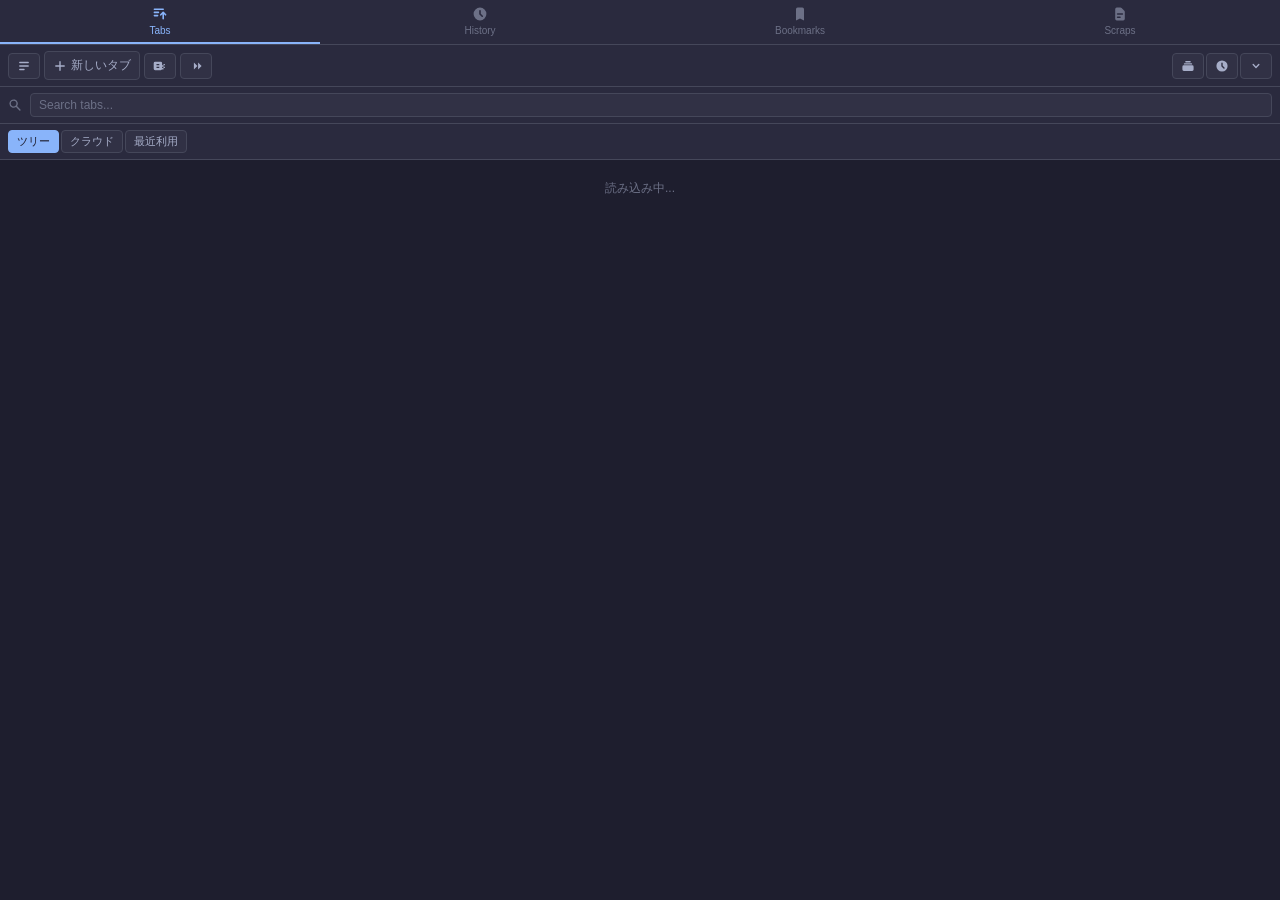
==== commit 65e947e0: "feat: Introduce tab cloud and recent list sorting modes with dedicated UI and add keyboard shortcuts" ====
--- a/tree-tab-manager/sidepanel/index.html
+++ b/tree-tab-manager/sidepanel/index.html
@@ -84,14 +84,6 @@
         </svg>
       </button>
       <div class="toolbar-right">
-        <button class="toolbar-btn" id="btn-toggle-mini-tree" title="ミニツリーを表示/非表示"
-          data-i18n-title="toolbarToggleMiniTree" style="display: none;">
-          <svg viewBox="0 0 20 20" fill="currentColor">
-            <path fill-rule="evenodd"
-              d="M3 4a1 1 0 011-1h12a1 1 0 011 1v12a1 1 0 01-1 1H4a1 1 0 01-1-1V4zm1 1v10h3V5H4zm4 10h7V5H8v10z"
-              clip-rule="evenodd" />
-          </svg>
-        </button>
         <button class="toolbar-btn" id="btn-sessions" title="セッション管理" data-i18n-title="toolbarSessions">
           <svg viewBox="0 0 20 20" fill="currentColor">
             <path
@@ -124,6 +116,14 @@
         class="search-input">
     </div>
 
+    <div class="sort-bar">
+      <div class="sort-buttons">
+        <button class="sort-btn active" data-sort="tree" data-i18n="sortTree">ツリー</button>
+        <button class="sort-btn" data-sort="cloud" data-i18n="sortCloud">クラウド</button>
+        <button class="sort-btn" data-sort="recent" data-i18n="sortRecentUsed">最近利用</button>
+      </div>
+    </div>
+
     <!-- タブツリー表示エリア -->
     <div class="tree-container" id="tab-tree">
       <div class="loading" data-i18n="msgLoading">読み込み中...</div>
@@ -147,6 +147,14 @@
             clip-rule="evenodd" />
         </svg>
       </button>
+    </div>
+    <div class="sort-bar">
+      <span class="sort-label" data-i18n="sortLabel">並び順:</span>
+      <div class="sort-buttons">
+        <button class="sort-btn active" data-sort="recent" data-i18n="sortRecent">最近利用</button>
+        <button class="sort-btn" data-sort="unique" data-i18n="sortUnique">スッキリ</button>
+        <button class="sort-btn" data-sort="cloud" data-i18n="sortCloud">クラウド</button>
+      </div>
     </div>
     <div class="list-container" id="history-list">
       <div class="loading" data-i18n="msgLoading">読み込み中...</div>
@@ -161,6 +169,7 @@
         <button class="sort-btn active" data-sort="recent-used" data-i18n="sortRecentUsed">最近利用</button>
         <button class="sort-btn" data-sort="recent-added" data-i18n="sortRecentAdded">最近追加</button>
         <button class="sort-btn" data-sort="most-visited" data-i18n="sortMostVisited">頻度順</button>
+        <button class="sort-btn" data-sort="cloud" data-i18n="sortCloud">クラウド</button>
         <button class="sort-btn" data-sort="tree" data-i18n="sortTree">ツリー</button>
       </div>
     </div>
@@ -228,7 +237,33 @@
       <hr class="settings-divider">
       <h3 class="settings-subtitle" data-i18n="settingsOtherTitle">その他の設定</h3>
 
-      <div class="settings-list" id="other-settings-list">
+      <hr class="settings-divider">
+      <h3 class="settings-subtitle" data-i18n="settingsShortcutsTitle">キーボードショートカット (デフォルト)</h3>
+      <div class="settings-list shortcuts-list">
+        <div class="shortcut-item">
+          <span class="shortcut-key">T</span> <span class="shortcut-desc">タブパネル</span>
+        </div>
+        <div class="shortcut-item">
+          <span class="shortcut-key">H</span> <span class="shortcut-desc">履歴パネル</span>
+        </div>
+        <div class="shortcut-item">
+          <span class="shortcut-key">F</span> <span class="shortcut-desc">お気に入り</span>
+        </div>
+        <div class="shortcut-item">
+          <span class="shortcut-key">C</span> <span class="shortcut-desc">スニペット</span>
+        </div>
+        <div class="shortcut-item">
+          <span class="shortcut-key">S</span> <span class="shortcut-desc">設定</span>
+        </div>
+        <div class="shortcut-item">
+          <span class="shortcut-key">/</span> <span class="shortcut-desc">検索をフォーカス</span>
+        </div>
+        <div class="shortcut-item">
+          <span class="shortcut-key">M</span> <span class="shortcut-desc">表示モード切替</span>
+        </div>
+      </div>
+
+      <div class="settings-list" id="other-settings-list" style="margin-top: 20px;">
         <div class="settings-item-normal" style="flex-direction: column; align-items: flex-start; gap: 10px;">
           <div class="settings-item-label" data-i18n="settingsThemeColor">テーマカラー</div>
           <div class="theme-color-swatches" id="theme-color-swatches">
@@ -290,16 +325,6 @@
           </select>
         </label>
 
-        <label class="settings-item-normal" style="display: none;">
-          <div class="settings-item-label" data-i18n="settingsMiniTreeWidth">ミニツリーの幅</div>
-          <div class="settings-item-value"
-            style="display: flex; align-items: center; gap: 10px; flex: 1; justify-content: flex-end;">
-            <input type="range" id="setting-mini-tree-width" min="40" max="300" step="10"
-              style="flex: 1; max-width: 120px;">
-            <span id="mini-tree-width-value" style="font-size: 12px; color: var(--text); min-width: 35px;">90px</span>
-          </div>
-        </label>
-
         <label class="settings-item-normal">
           <div class="settings-item-label" data-i18n="settingsFocusIntensity">フォーカス効果の強度</div>
           <select id="setting-focus-intensity" class="settings-select">
@@ -390,8 +415,16 @@
           <input type="text" id="edit-snippet-name" class="modal-input">
         </div>
         <div class="modal-section" style="margin-top:12px;">
+          <label class="modal-label" data-i18n="snippetUrlPlaceholder" style="font-size:12px; color:var(--text-muted); margin-bottom:4px; display:block;">URL</label>
+          <input type="text" id="edit-snippet-url" class="modal-input">
+        </div>
+        <div class="modal-section" style="margin-top:12px;">
+          <label class="modal-label" data-i18n="snippetTextPlaceholder" style="font-size:12px; color:var(--text-muted); margin-bottom:4px; display:block;">本文</label>
+          <textarea id="edit-snippet-text" class="modal-input" style="height: 120px; resize: none; word-break: break-all;"></textarea>
+        </div>
+        <div class="modal-section" style="margin-top:12px;">
           <label class="modal-label" data-i18n="snippetDescPlaceholder" style="font-size:12px; color:var(--text-muted); margin-bottom:4px; display:block;">説明</label>
-          <textarea id="edit-snippet-desc" class="modal-input" style="height: 100px; resize: none;"></textarea>
+          <textarea id="edit-snippet-desc" class="modal-input" style="height: 60px; resize: none;"></textarea>
         </div>
       </div>
       <div class="modal-footer">
--- a/tree-tab-manager/sidepanel/panel.css
+++ b/tree-tab-manager/sidepanel/panel.css
@@ -578,6 +578,23 @@
   overflow: hidden;
   text-overflow: ellipsis;
   line-height: 1.3;
+  display: flex;
+  align-items: center;
+  gap: 4px;
+}
+
+/* スピーカー（音声再生中）アイコン */
+.tab-audio-icon {
+  width: 12px;
+  height: 12px;
+  flex-shrink: 0;
+  color: var(--accent-blue);
+  animation: tab-audio-pulse 1.5s ease-in-out infinite;
+}
+
+@keyframes tab-audio-pulse {
+  0%, 100% { opacity: 1; }
+  50% { opacity: 0.4; }
 }
 
 .tab-title-input {
@@ -1003,6 +1020,51 @@
   height: 12px;
 }
 
+/* 履歴のスッキリモード：ドメイングループ */
+.history-domain-group-wrapper {
+  margin-bottom: 2px;
+}
+
+.domain-header {
+  font-weight: 600 !important;
+  background: color-mix(in srgb, var(--bg-secondary), transparent 40%) !important;
+}
+
+.domain-header.collapsed svg {
+  transform: none;
+}
+
+.domain-header:not(.collapsed) .domain-toggle svg {
+  transform: rotate(90deg);
+}
+
+.domain-toggle {
+  display: flex;
+  align-items: center;
+  justify-content: center;
+  width: 14px;
+  height: 14px;
+  color: var(--text-muted);
+  transition: transform 0.2s ease;
+}
+
+.history-domain-children {
+  margin-left: 20px;
+  border-left: 1px solid var(--border);
+  padding-left: 0px;
+  overflow: hidden;
+}
+
+.history-item.nested {
+  margin-left: 0;
+  border-radius: 0 4px 4px 0;
+  padding-left: 8px;
+}
+
+.hidden {
+  display: none !important;
+}
+
 /* ===== ソートバー ===== */
 .sort-bar {
   display: flex;
@@ -1131,6 +1193,104 @@
   background: var(--bg-hover);
 }
 
+/* ===== ブックマーククラウド ===== */
+.cloud-toolbar {
+  display: flex;
+  justify-content: center;
+  gap: 4px;
+  padding: 8px 12px 0;
+  flex-shrink: 0;
+}
+
+.cloud-sort-btn {
+  padding: 3px 10px;
+  background: var(--bg-secondary);
+  border: 1px solid var(--border);
+  border-radius: 12px;
+  color: var(--text-muted);
+  font-size: 10px;
+  cursor: pointer;
+  transition: all var(--transition);
+}
+
+.cloud-sort-btn:hover {
+  background: var(--bg-hover);
+  color: var(--text-secondary);
+}
+
+.cloud-sort-btn.active {
+  background: var(--bg-active);
+  color: var(--theme-color);
+  border-color: var(--theme-color);
+  font-weight: 600;
+}
+
+.bookmark-cloud {
+  display: flex;
+  flex-wrap: wrap;
+  gap: 4px; /* 8px -> 4px */
+  padding: 8px; /* 12px -> 8px */
+  align-content: flex-start;
+  justify-content: center; /* 中央寄せで密度感を出す */
+}
+
+.cloud-item {
+  display: inline-flex;
+  align-items: center;
+  gap: 4px; /* 6px -> 4px */
+  padding: 4px 8px; /* 6px 12px -> 4px 8px */
+  background: var(--bg-tertiary); /* 通常は控えめな背景 */
+  border: none;
+  border-radius: 12px; /* 20px -> 12px (more compact) */
+  color: var(--text-primary);
+  text-decoration: none;
+  transition: all var(--transition);
+  cursor: pointer;
+  white-space: nowrap;
+  max-width: 100%;
+  box-shadow: 0 1px 2px var(--shadow); /* 高級感のための微細な影 */
+}
+
+.cloud-item:hover {
+  background: var(--bg-hover) !important;
+  transform: translateY(-2px);
+  box-shadow: 0 4px 12px var(--shadow);
+  z-index: 10;
+}
+
+.cloud-item.premium {
+  box-shadow: 0 2px 6px color-mix(in srgb, var(--theme-color) 15%, transparent);
+}
+
+.cloud-item .bookmark-favicon {
+  width: 14px;
+  height: 14px;
+  margin: 0;
+  flex-shrink: 0;
+}
+
+.cloud-item .cloud-title {
+  overflow: hidden;
+  text-overflow: ellipsis;
+  white-space: nowrap;
+}
+
+.cloud-item .cloud-count {
+  font-size: 0.7em;
+  color: var(--text-muted);
+  background: rgba(0, 0, 0, 0.15);
+  padding: 1px 5px;
+  border-radius: 8px;
+  margin-left: 2px;
+  opacity: 0.8;
+  font-weight: normal;
+}
+
+.cloud-item:hover .cloud-count {
+  opacity: 1;
+  color: var(--theme-color);
+}
+
 .bookmark-favicon {
   width: 14px;
   height: 14px;
@@ -1450,8 +1610,42 @@
   display: none;
 }
 
+.shortcuts-list {
+  display: grid;
+  grid-template-columns: repeat(auto-fill, minmax(140px, 1fr));
+  gap: 6px;
+}
+
+.shortcut-item {
+  display: flex;
+  align-items: center;
+  gap: 8px;
+  padding: 4px 0;
+}
+
+.shortcut-key {
+  display: inline-flex;
+  align-items: center;
+  justify-content: center;
+  min-width: 20px;
+  padding: 0 4px;
+  height: 20px;
+  background: var(--bg-tertiary);
+  color: var(--text-primary);
+  font-family: inherit;
+  font-size: 10px;
+  font-weight: 700;
+  border-radius: 4px;
+  border: 1px solid var(--border);
+  box-shadow: 0 2px 0 var(--border);
+}
+
+.shortcut-desc {
+  font-size: 11px;
+  color: var(--text-muted);
+}
+
 .modal-content {
-  background: var(--bg-secondary);
   border: 1px solid var(--border);
   border-radius: var(--radius-lg);
   width: 90%;
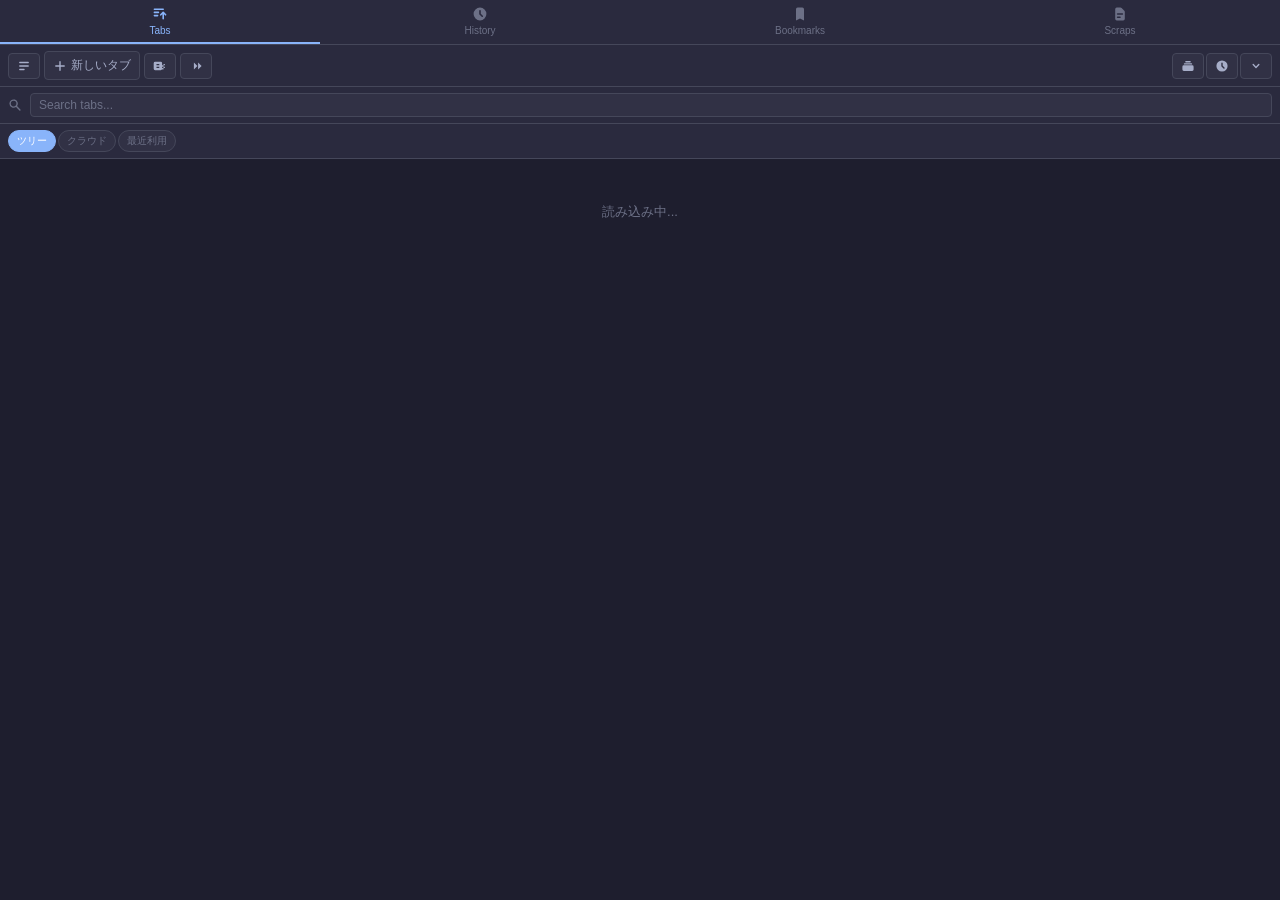
==== commit d407a296: "feat: Add Google Drive integration with a new sidepanel and remove Google Tasks synchronization." ====
--- a/tree-tab-manager/sidepanel/index.html
+++ b/tree-tab-manager/sidepanel/index.html
@@ -225,6 +225,51 @@
     </div>
   </div>
 
+  <!-- Google Drive パネル -->
+  <div id="panel-googleDrive" class="panel">
+    <div class="search-bar">
+      <svg class="search-icon" viewBox="0 0 20 20" fill="currentColor">
+        <path fill-rule="evenodd"
+          d="M8 4a4 4 0 100 8 4 4 0 000-8zM2 8a6 6 0 1110.89 3.476l4.817 4.817a1 1 0 01-1.414 1.414l-4.816-4.816A6 6 0 012 8z"
+          clip-rule="evenodd" />
+      </svg>
+      <input type="text" id="drive-search" placeholder="Driveを検索..." data-i18n-placeholder="driveSearchPlaceholder"
+        class="search-input">
+      <button class="toolbar-btn" id="btn-search-drive-external" title="Driveで検索">
+        <svg viewBox="0 0 20 20" fill="currentColor">
+          <path fill-rule="evenodd" d="M8 4a4 4 0 100 8 4 4 0 000-8zM2 8a6 6 0 1110.89 3.476l4.817 4.817a1 1 0 01-1.414 1.414l-4.816-4.816A6 6 0 012 8z" clip-rule="evenodd" />
+        </svg>
+      </button>
+      <button class="toolbar-btn" id="btn-refresh-drive" title="更新" data-i18n-title="btnRefreshDrive">
+        <svg viewBox="0 0 20 20" fill="currentColor">
+          <path fill-rule="evenodd"
+            d="M4 2a1 1 0 011 1v2.101a7.002 7.002 0 0111.601 2.566 1 1 0 11-1.885.666A5.002 5.002 0 005.999 7H9a1 1 0 010 2H4a1 1 0 01-1-1V3a1 1 0 011-1z"
+            clip-rule="evenodd" />
+        </svg>
+      </button>
+    </div>
+    <div class="drive-toolbar">
+      <div class="drive-view-toggle">
+        <button id="btn-drive-view-recent" class="toolbar-btn active" data-i18n="driveRecentTitle">最近利用</button>
+        <button id="btn-drive-view-tree" class="toolbar-btn" data-i18n="driveFoldersTitle">ツリー表示</button>
+      </div>
+      <div id="drive-sort-controls" class="drive-sort-options hidden">
+        <button id="btn-drive-toggle-files" class="sort-btn active">ファイル表示</button>
+        <button id="btn-drive-sort-name" class="sort-btn active">名前</button>
+        <button id="btn-drive-sort-modified" class="sort-btn">更新順</button>
+        <button id="btn-drive-sort-opened" class="sort-btn">開封順</button>
+      </div>
+    </div>
+    <div class="drive-container" id="drive-content">
+      <div id="drive-recent-section" class="drive-section">
+        <div id="drive-recent-list" class="drive-list"></div>
+      </div>
+      <div id="drive-tree-section" class="drive-section hidden">
+        <div id="drive-tree" class="drive-tree"></div>
+      </div>
+    </div>
+  </div>
+
   <!-- 設定パネル -->
   <div id="panel-settings" class="panel">
     <div class="settings-container">
@@ -363,11 +408,6 @@
         </div>
       </div>
 
-      <hr class="settings-divider">
-      <h3 class="settings-subtitle" data-i18n="settingsShortcutsTitle">ショートカットキー設定</h3>
-      <div id="shortcuts-settings-list" class="settings-list">
-        <!-- JSで動的に生成 -->
-      </div>
     </div>
   </div>
 
@@ -411,19 +451,19 @@
       </div>
       <div class="modal-body">
         <div class="modal-section">
-          <label class="modal-label" data-i18n="ctxEditName" style="font-size:12px; color:var(--text-muted); margin-bottom:4px; display:block;">名称</label>
+          <label class="modal-label" data-i18n="ctxEditName">名称</label>
           <input type="text" id="edit-snippet-name" class="modal-input">
         </div>
-        <div class="modal-section" style="margin-top:12px;">
-          <label class="modal-label" data-i18n="snippetUrlPlaceholder" style="font-size:12px; color:var(--text-muted); margin-bottom:4px; display:block;">URL</label>
+        <div class="modal-section">
+          <label class="modal-label" data-i18n="snippetUrlPlaceholder">URL</label>
           <input type="text" id="edit-snippet-url" class="modal-input">
         </div>
-        <div class="modal-section" style="margin-top:12px;">
-          <label class="modal-label" data-i18n="snippetTextPlaceholder" style="font-size:12px; color:var(--text-muted); margin-bottom:4px; display:block;">本文</label>
+        <div class="modal-section">
+          <label class="modal-label" data-i18n="snippetTextPlaceholder">本文</label>
           <textarea id="edit-snippet-text" class="modal-input" style="height: 120px; resize: none; word-break: break-all;"></textarea>
         </div>
-        <div class="modal-section" style="margin-top:12px;">
-          <label class="modal-label" data-i18n="snippetDescPlaceholder" style="font-size:12px; color:var(--text-muted); margin-bottom:4px; display:block;">説明</label>
+        <div class="modal-section">
+          <label class="modal-label" data-i18n="snippetDescPlaceholder">説明</label>
           <textarea id="edit-snippet-desc" class="modal-input" style="height: 60px; resize: none;"></textarea>
         </div>
       </div>
--- a/tree-tab-manager/sidepanel/panel.css
+++ b/tree-tab-manager/sidepanel/panel.css
@@ -145,6 +145,21 @@
   border-bottom-color: var(--theme-color);
 }
 
+/* 5個以上のタブがある場合のコンパクト表示 */
+.tab-nav.compact-nav .tab-btn {
+  padding: 8px 0;
+  gap: 0;
+}
+
+.tab-nav.compact-nav .tab-label {
+  display: none;
+}
+
+.tab-nav.compact-nav .tab-btn svg {
+  width: 18px;
+  height: 18px;
+}
+
 /* ===== パネル ===== */
 .panel {
   display: none;
@@ -219,6 +234,33 @@
 
 .toolbar-btn.primary:hover {
   opacity: 0.9;
+}
+
+/* ===== 汎用ボタン ===== */
+.primary-btn {
+  display: inline-flex;
+  align-items: center;
+  justify-content: center;
+  padding: 10px 24px;
+  background: var(--theme-color);
+  color: white;
+  border: none;
+  border-radius: 20px;
+  font-size: 14px;
+  font-weight: 600;
+  cursor: pointer;
+  transition: all 0.2s;
+  box-shadow: 0 2px 8px color-mix(in srgb, var(--theme-color) 30%, transparent);
+}
+
+.primary-btn:hover {
+  transform: translateY(-1px);
+  box-shadow: 0 4px 12px color-mix(in srgb, var(--theme-color) 40%, transparent);
+  filter: brightness(1.1);
+}
+
+.primary-btn:active {
+  transform: translateY(0);
 }
 
 /* ===== ツリーコンテナ ===== */
@@ -471,19 +513,56 @@
   font-weight: 500;
 }
 
-/* 子ツリー */
+/* 垂直ガイド線 (全体) */
 .tab-children {
   overflow: hidden;
   transition: max-height 200ms ease, opacity 200ms ease;
-  margin-left: 11px;
-  /* トグルの中心にガイド線を合わせる */
-  padding-left: 5px;
-  /* 合計 16px インデント */
-  border-left: 1px solid color-mix(in srgb, var(--border) 40%, transparent);
-}
-
-.tab-children:hover {
-  border-left-color: var(--theme-color);
+  margin-left: 10px;
+  padding-left: 14px;
+  position: relative;
+}
+
+/* 各ノードのコネクタ（L字の一部） */
+.tab-node::before {
+  content: '';
+  position: absolute;
+  left: -14px;
+  top: 0;
+  bottom: 0;
+  width: 1.5px;
+  background: color-mix(in srgb, var(--depth-color) 40%, transparent);
+  transition: all var(--transition);
+}
+
+/* 最後のノードは垂直線を途中で止める */
+.tab-node.is-last::before {
+  bottom: auto;
+  height: 17px;
+}
+
+/* 水平コネクタ */
+.tab-node::after {
+  content: '';
+  position: absolute;
+  left: -14px;
+  top: 16px;
+  width: 14px;
+  height: 1.5px;
+  background: color-mix(in srgb, var(--depth-color) 40%, transparent);
+  transition: all var(--transition);
+}
+
+/* ホバー時にガイド線を強調 */
+.tab-node:hover::before,
+.tab-node:hover::after {
+  background: var(--depth-color);
+  box-shadow: 0 0 4px var(--depth-color);
+}
+
+/* トグルの色も階層に合わせる */
+.tab-node .tab-toggle {
+  color: var(--depth-color);
+  opacity: 0.8;
 }
 
 .tab-children.collapsed {
@@ -841,10 +920,27 @@
 
 /* ===== ローディング ===== */
 .loading {
-  padding: 16px;
-  text-align: center;
-  color: var(--text-muted);
-  font-size: 12px;
+  display: flex;
+  flex-direction: column;
+  align-items: center;
+  justify-content: center;
+  gap: 12px;
+  padding: 40px 20px;
+  color: var(--text-muted);
+  font-size: 13px;
+}
+
+.loading-spinner {
+  width: 24px;
+  height: 24px;
+  border: 2px solid color-mix(in srgb, var(--theme-color) 20%, transparent);
+  border-top-color: var(--theme-color);
+  border-radius: 50%;
+  animation: drive-spin 0.8s linear infinite;
+}
+
+@keyframes drive-spin {
+  to { transform: rotate(360deg); }
 }
 
 /* ===== 空状態 ===== */
@@ -1156,6 +1252,73 @@
   font-size: 12px;
   font-weight: 500;
   color: var(--text-secondary);
+  flex: 1;
+  overflow: hidden;
+  text-overflow: ellipsis;
+  white-space: nowrap;
+}
+
+.drive-folder-name {
+  flex: 1;
+  overflow: hidden;
+  text-overflow: ellipsis;
+  white-space: nowrap;
+}
+
+.drive-open-btn {
+  padding: 4px;
+  background: none;
+  border: none;
+  color: var(--text-muted);
+  cursor: pointer;
+  border-radius: 4px;
+  display: flex;
+  align-items: center;
+  justify-content: center;
+  opacity: 0;
+  transition: all 0.2s;
+}
+
+.drive-folder-header:hover .drive-open-btn {
+  opacity: 1;
+}
+
+.drive-open-btn:hover {
+  background: var(--bg-active);
+  color: var(--theme-color);
+}
+
+.drive-open-btn svg {
+  width: 14px;
+  height: 14px;
+}
+
+.drive-folder-children {
+  padding-left: 20px;
+}
+
+.drive-folder-children.hidden {
+  display: none;
+}
+
+.drive-file-item {
+  display: flex;
+  align-items: center;
+  gap: 8px;
+  padding: 4px 8px 4px 24px;
+  cursor: pointer;
+  border-radius: 4px;
+  transition: background 0.2s;
+  font-size: 13px;
+  color: var(--text-secondary);
+}
+
+.drive-file-item:hover {
+  background: var(--bg-hover);
+  color: var(--text-primary);
+}
+
+.drive-file-name {
   flex: 1;
   overflow: hidden;
   text-overflow: ellipsis;
@@ -1646,12 +1809,15 @@
 }
 
 .modal-content {
+  background: var(--bg-secondary);
   border: 1px solid var(--border);
   border-radius: var(--radius-lg);
   width: 90%;
   max-width: 320px;
-  box-shadow: 0 8px 32px var(--shadow);
+  box-shadow: 0 12px 40px var(--shadow);
   overflow: hidden;
+  display: flex;
+  flex-direction: column;
 }
 
 .modal-header {
@@ -1694,9 +1860,13 @@
 
 .modal-body label {
   display: block;
-  font-size: 12px;
+  font-size: 11px;
+  font-weight: 500;
+  text-transform: uppercase;
+  letter-spacing: 0.02em;
   color: var(--text-secondary);
   margin-bottom: 6px;
+  opacity: 0.8;
 }
 
 .modal-input {
@@ -1705,10 +1875,11 @@
   border: 1px solid var(--border);
   border-radius: var(--radius-sm);
   color: var(--text-primary);
-  padding: 8px 10px;
+  padding: 8px 12px;
   font-size: 13px;
   outline: none;
-  transition: border-color var(--transition);
+  transition: all var(--transition);
+  font-family: inherit;
 }
 
 .modal-input::placeholder {
@@ -1722,8 +1893,9 @@
 .modal-footer {
   display: flex;
   justify-content: flex-end;
-  gap: 8px;
-  padding: 12px 16px;
+  gap: 10px;
+  padding: 16px;
+  background: var(--bg-tertiary);
   border-top: 1px solid var(--border);
   flex-wrap: wrap;
 }
@@ -1784,37 +1956,47 @@
 .session-item {
   display: flex;
   align-items: center;
-  gap: 8px;
-  padding: 8px 12px;
-  cursor: pointer;
-  border-radius: var(--radius-sm);
-  transition: background var(--transition);
-  margin: 2px 0;
+  gap: 12px;
+  padding: 12px;
+  cursor: pointer;
+  border-radius: var(--radius-md);
+  transition: all var(--transition);
+  margin-bottom: 8px;
+  background: var(--bg-primary);
+  border: 1px solid var(--border);
 }
 
 .session-item:hover {
   background: var(--bg-hover);
-}
-
-.session-item:hover .session-delete {
-  display: flex;
+  border-color: var(--theme-color);
+  transform: translateY(-1px);
+  box-shadow: var(--shadow-sm);
 }
 
 .session-icon {
-  width: 32px;
-  height: 32px;
+  width: 40px;
+  height: 40px;
   display: flex;
   align-items: center;
   justify-content: center;
   background: var(--bg-active);
-  border-radius: var(--radius-sm);
-  flex-shrink: 0;
+  border-radius: 50%;
+  flex-shrink: 0;
+  border: 1px solid var(--border);
 }
 
 .session-icon svg {
-  width: 16px;
-  height: 16px;
+  width: 20px;
+  height: 20px;
   color: var(--theme-color);
+}
+
+.session-item:hover .session-icon {
+  background: var(--theme-color);
+}
+
+.session-item:hover .session-icon svg {
+  color: white;
 }
 
 .session-info {
@@ -1822,44 +2004,284 @@
   min-width: 0;
 }
 
-.session-name {
+/* ===== Google Drive パネル ===== */
+.drive-toolbar {
+  display: flex;
+  flex-direction: column;
+  gap: 8px;
+  padding: 8px 12px;
+  border-bottom: 1px solid var(--border);
+  background: var(--bg-secondary);
+}
+
+.drive-view-toggle {
+  display: flex;
+  background: var(--bg-tertiary);
+  border-radius: 6px;
+  padding: 2px;
+}
+
+.drive-view-toggle .toolbar-btn {
+  flex: 1;
+  padding: 4px 8px;
+  font-size: 11px;
+  border: none;
+  background: none;
+  border-radius: 4px;
+}
+
+.drive-view-toggle .toolbar-btn.active {
+  background: var(--bg-primary);
+  color: var(--theme-color);
+  box-shadow: 0 1px 3px rgba(0,0,0,0.1);
+}
+
+.drive-sort-options {
+  display: flex;
+  gap: 6px;
+}
+
+.sort-btn {
+  padding: 3px 8px;
+  font-size: 10px;
+  background: var(--bg-tertiary);
+  border: 1px solid var(--border);
+  border-radius: 12px;
+  color: var(--text-muted);
+  cursor: pointer;
+  transition: all 0.2s;
+}
+
+.sort-btn:hover {
+  background: var(--bg-hover);
+  color: var(--text-secondary);
+}
+
+.sort-btn.active {
+  background: var(--theme-color);
+  color: white;
+  border-color: var(--theme-color);
+}
+
+.drive-container {
+  flex: 1;
+  overflow-y: auto;
+  padding: 12px;
+  display: flex;
+  flex-direction: column;
+  gap: 20px;
+}
+
+.drive-section.hidden {
+  display: none;
+}
+
+.drive-section-title {
+  font-size: 11px;
+  text-transform: uppercase;
+  letter-spacing: 0.05em;
+  color: var(--text-muted);
+  margin-bottom: 8px;
+  padding-left: 4px;
+}
+
+.drive-list {
+  display: flex;
+  flex-direction: column;
+  gap: 4px;
+}
+
+.drive-item {
+  display: flex;
+  align-items: center;
+  gap: 10px;
+  padding: 8px;
+  border-radius: 8px;
+  cursor: pointer;
+  transition: all 0.2s;
+  background: var(--bg-secondary);
+}
+
+.drive-item:hover {
+  background: var(--bg-hover);
+  transform: translateX(2px);
+}
+
+.drive-icon {
+  width: 16px;
+  height: 16px;
+  flex-shrink: 0;
+}
+
+.drive-info {
+  flex: 1;
+  min-width: 0;
+}
+
+.drive-name {
   font-size: 13px;
-  font-weight: 500;
-  color: var(--text-primary);
   white-space: nowrap;
   overflow: hidden;
   text-overflow: ellipsis;
-}
-
-.session-meta {
+  color: var(--text-primary);
+}
+
+.drive-meta {
   font-size: 11px;
   color: var(--text-muted);
-  margin-top: 2px;
-}
-
-.session-delete {
-  display: none;
-  width: 24px;
-  height: 24px;
-  align-items: center;
-  justify-content: center;
+}
+
+.drive-tree {
+  display: flex;
+  flex-direction: column;
+}
+
+.drive-tree-node {
+  margin-left: 12px;
+  padding-left: 8px;
+  border-left: 1px solid var(--border-color);
+}
+
+.drive-tree-node.root {
+  margin-left: 0;
+  padding-left: 0;
+  border-left: none;
+}
+
+.drive-folder-header {
+  display: flex;
+  align-items: center;
+  gap: 6px;
+  padding: 6px 8px;
+  border-radius: 6px;
+  cursor: pointer;
+}
+
+.drive-folder-header:hover {
+  background: var(--bg-hover);
+}
+
+.drive-folder-icon {
+  color: var(--theme-color);
+  width: 14px;
+  height: 14px;
+}
+
+.drive-folder-name {
+  font-size: 12px;
+  font-weight: 500;
+  flex: 1;
+  overflow: hidden;
+  text-overflow: ellipsis;
+  white-space: nowrap;
+}
+
+.drive-open-btn {
+  padding: 4px;
   background: none;
   border: none;
   color: var(--text-muted);
   cursor: pointer;
-  border-radius: var(--radius-sm);
-  flex-shrink: 0;
-}
-
-.session-delete:hover {
-  color: var(--accent-red);
+  border-radius: 4px;
+  display: flex;
+  align-items: center;
+  justify-content: center;
+  opacity: 0;
+  transition: all 0.2s;
+}
+
+.drive-folder-header:hover .drive-open-btn {
+  opacity: 1;
+}
+
+.drive-open-btn:hover {
   background: var(--bg-active);
-}
-
-.session-delete svg {
+  color: var(--theme-color);
+}
+
+.drive-open-btn svg {
   width: 14px;
   height: 14px;
 }
+
+.drive-folder-toggle {
+  width: 16px;
+  height: 16px;
+  display: flex;
+  align-items: center;
+  justify-content: center;
+  transition: transform 0.2s;
+}
+
+.drive-folder-children {
+  padding-left: 12px;
+}
+
+.drive-folder-children.hidden {
+  display: none;
+}
+
+.drive-file-item {
+  display: flex;
+  align-items: center;
+  gap: 8px;
+  padding: 4px 8px 4px 24px;
+  cursor: pointer;
+  border-radius: 4px;
+  transition: background 0.2s;
+  font-size: 13px;
+  color: var(--text-secondary);
+}
+
+.drive-file-item:hover {
+  background: var(--bg-hover);
+  color: var(--text-primary);
+}
+
+.drive-file-name {
+  flex: 1;
+  overflow: hidden;
+  text-overflow: ellipsis;
+  white-space: nowrap;
+}
+
+.drive-folder-header.collapsed .drive-folder-toggle {
+  transform: rotate(-90deg);
+}
+
+.drive-folder-children.hidden {
+  display: none;
+}
+
+.session-delete {
+  width: 32px;
+  height: 32px;
+  display: none;
+  align-items: center;
+  justify-content: center;
+  background: rgba(243, 139, 168, 0.1);
+  border: none;
+  border-radius: var(--radius-sm);
+  color: #f38ba8;
+  cursor: pointer;
+  transition: all var(--transition);
+}
+
+.session-delete:hover {
+  background: #f38ba8;
+  color: white;
+}
+
+.session-delete svg {
+  width: 16px;
+  height: 16px;
+}
+
+.session-item:hover .session-delete {
+  display: flex;
+}
+
+
 
 .no-sessions {
   padding: 24px;
@@ -2617,25 +3039,20 @@
 
 /* セッション管理モーダルのセクション */
 .modal-section {
-  padding: 8px 0;
+  padding: 10px 0;
+}
+
+.modal-section + .modal-section {
+  margin-top: 4px;
 }
 
 .modal-section-title {
-  font-size: 13px;
-  font-weight: 600;
-  color: var(--text-primary);
+  font-size: 11px;
+  font-weight: 700;
+  text-transform: uppercase;
+  color: var(--text-muted);
   margin-bottom: 12px;
-}
-
-.save-session-form {
-  display: flex;
-  gap: 8px;
-  align-items: center;
-}
-
-.save-session-form .modal-input {
-  flex: 1;
-  margin-bottom: 0;
+  letter-spacing: 0.05em;
 }
 
 .modal-divider {
@@ -2645,11 +3062,9 @@
 }
 
 .session-list {
-  max-height: 200px;
+  max-height: 240px;
   overflow-y: auto;
-  border: 1px solid var(--border);
-  border-radius: var(--radius-md);
-  background: var(--bg-secondary);
+  padding: 4px;
 }
 
 .settings-select {
